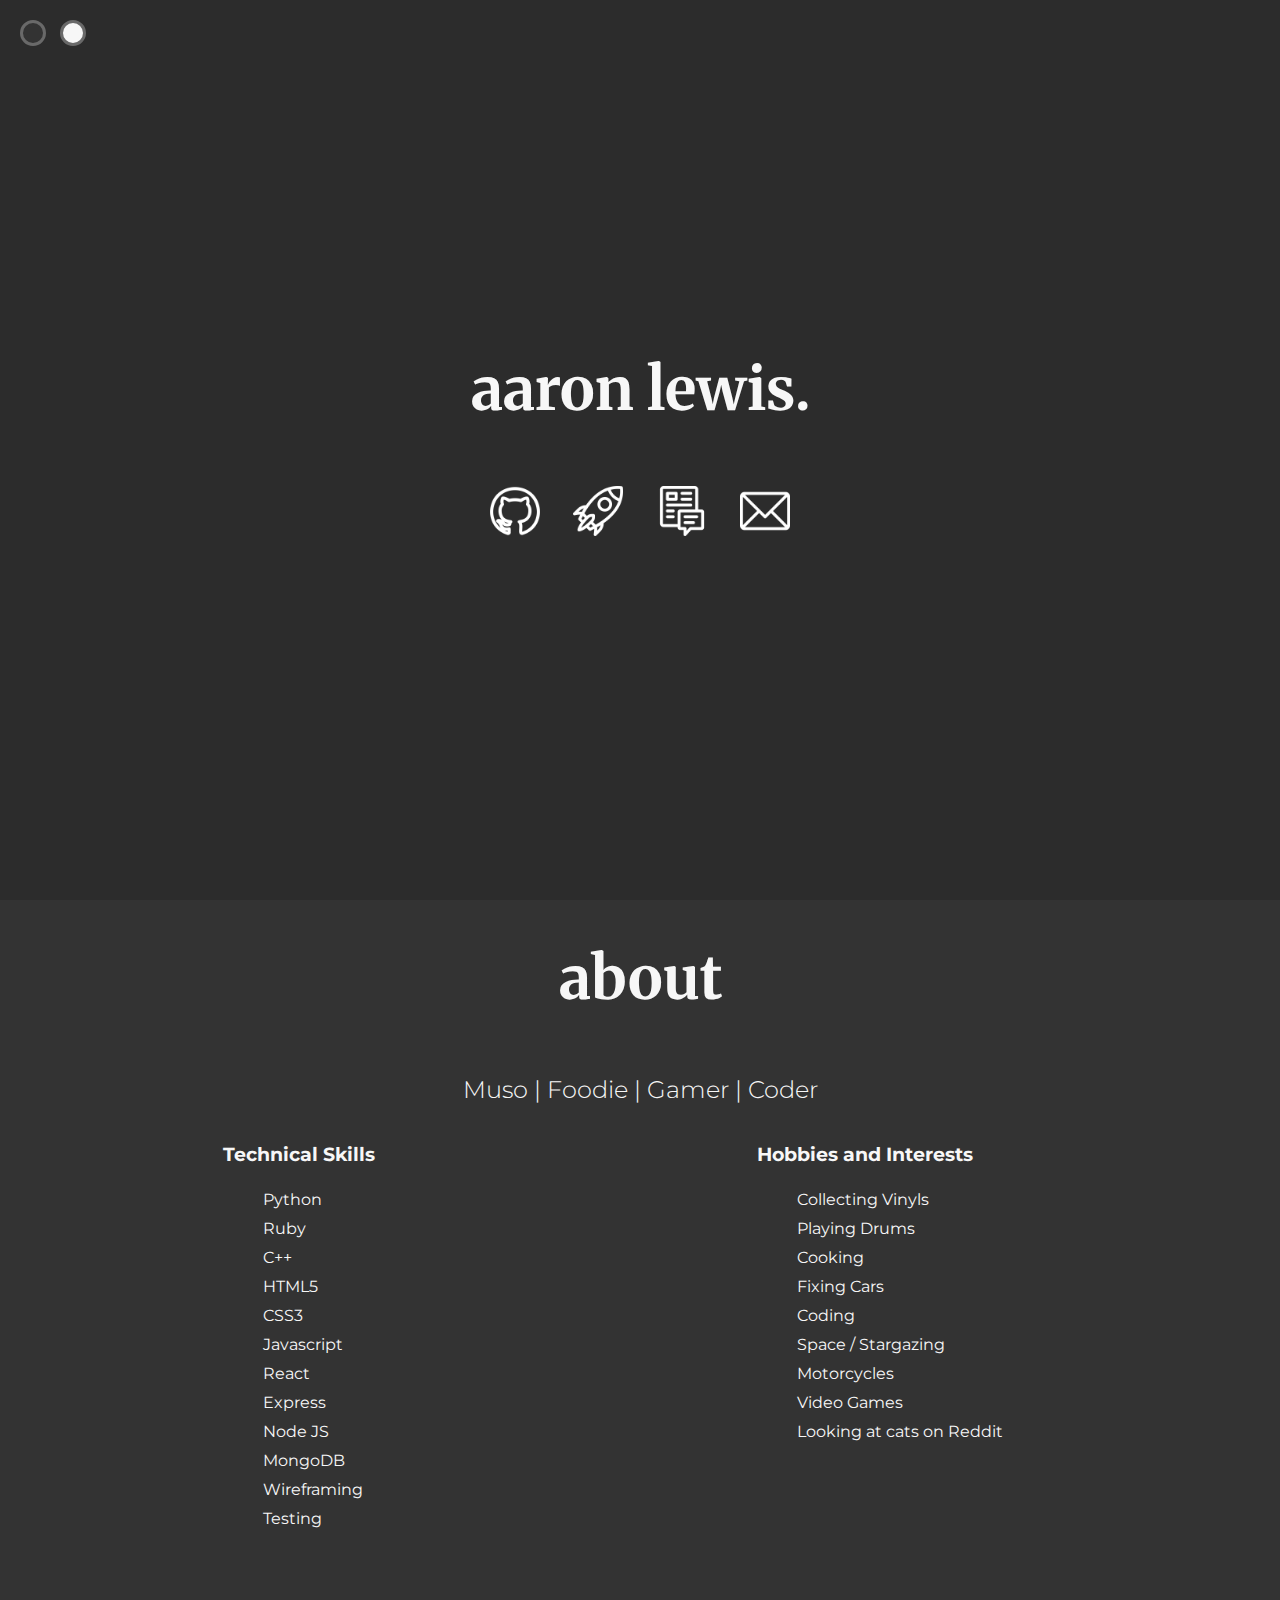
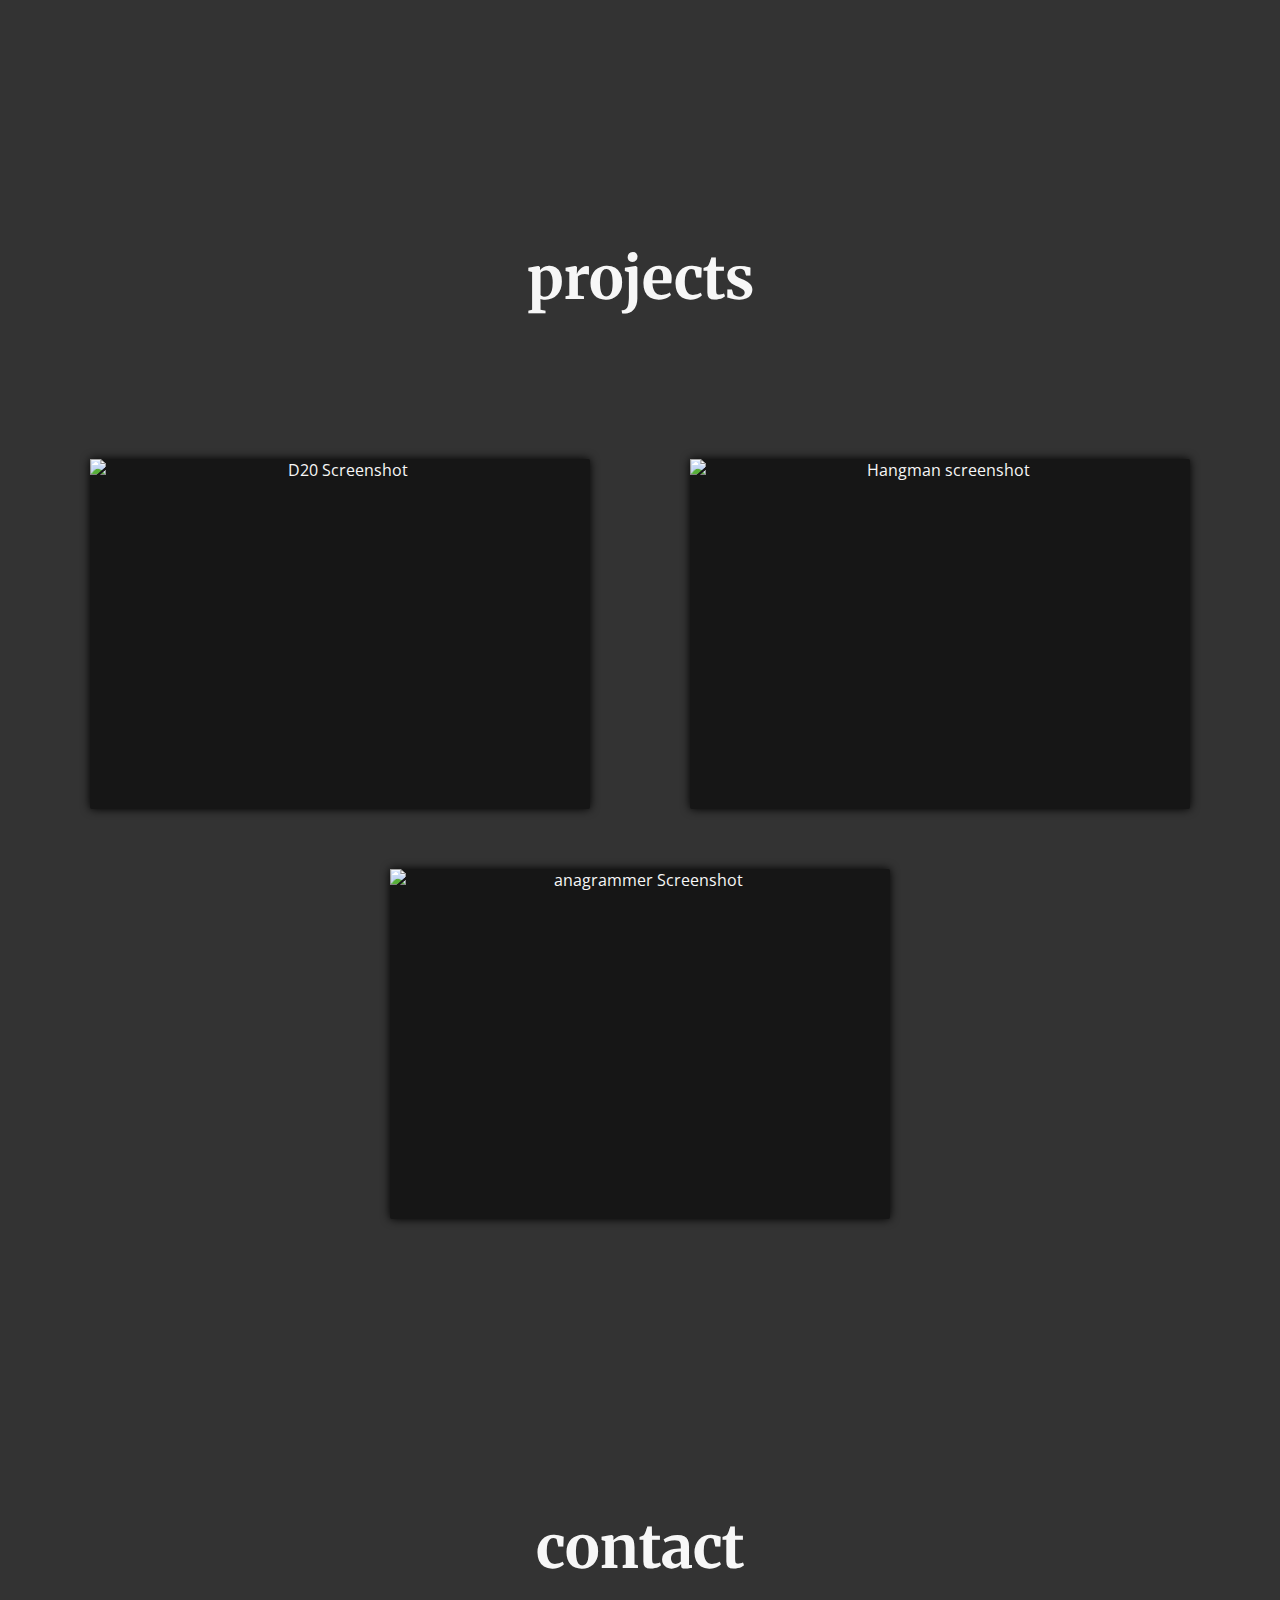
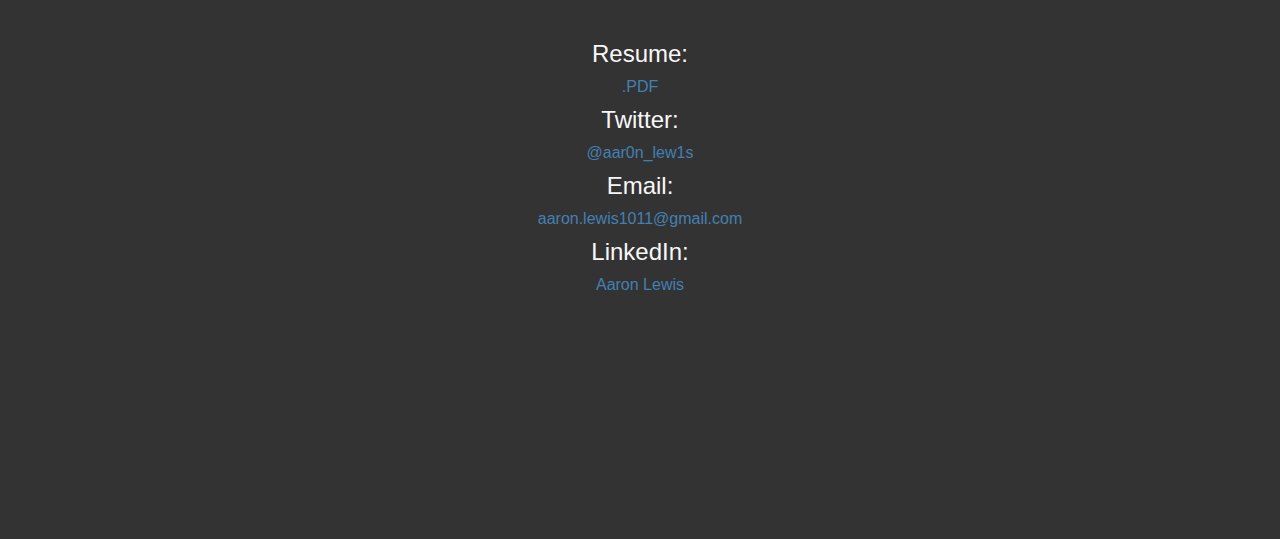
==== index.html @ 4b5d6a3a "added integrity to script.js" ====
<!DOCTYPE html>
<html lang="en">
<head>
    <meta charset="UTF-8">
    <meta name="viewport" content="width=device-width, initial-scale=1.0">
    <link rel="icon" type="image/png" href="img/favicon.png">
    <link rel="stylesheet" type="text/css" href="css/styles.css" integrity="cSDOHWCD20rcALLQgObM7voZDP4GEkhWpvHA/E/wxhVtb82GufdozJcsBaWgO7LI7sNO8evdbjiUejsjsEfKHg==">
    <link rel="stylesheet" href="https://fonts.googleapis.com/css?family=Merriweather:300&display=swap">
    <link rel="stylesheet" href="https://fonts.googleapis.com/css2?family=Montserrat:wght@300;400;500&display=swap">
    <link rel="stylesheet" href="https://fonts.googleapis.com/css?family=Open+Sans&display=swap">
    <script src="https://ajax.googleapis.com/ajax/libs/jquery/1.7.1/jquery.min.js" integrity="sha384-npxfGiG5C/F5X72RqcKFYSfzr1AXsDiu1YC/ydsOrS+jL554Jh4zFAx9GpQi4lXQ" crossorigin="anonymous"></script>
    <script defer src="js/script.js" integrity="sha512-mAyXAQAkNN9dIQiqeuT/vTOp5FG9csFAfUXftTnr0/nICQjg9Zpqbi91ysOeJvZhmQ0PfLYgCKpTRQV8vyhGhg=="></script>
    <title>Aaron Lewis</title>
</head>
<body class="dark">
    <div class="theme-div">
        <a href="#" id="dark"><div id="dark-button"></div></a>
        <a href="#" id="light"><div id="light-button"></div></a>
    </div>
    <div class="sidenav-button" id="top"><a onclick="openNav()"><img src="./img/burger.png" alt="return"></a></div>
    <div id="mySidenav" class="sidenav">
        <div class="sidenav-links">
            <a href="javascript:void(0)" class="closebtn" onclick="closeNav()">&times;</a>
            <a href="#homeDiv" class="scrollTo" onclick="closeNav()"><img class="sidenav-img" src="./img/home.png" alt="return home" draggable="false" /></a>
            <a href="#aboutDiv" class="scrollTo" onclick="closeNav()"><img class="sidenav-img" src="./img/about.png" alt="about section link" draggable="false" /></a>
            <a href="#projectDiv" class="scrollTo" onclick="closeNav()"><img class="sidenav-img" src="./img/projects.png" alt="projects section link" draggable="false" /></a>
            <a href="http://aaronlewis.io/blog" target="_blank" onclick="closeNav()"><img class="sidenav-img" src="./img/blog.png" alt="blog link" draggable="false" /></a>
            <a href="#contactDiv" class="scrollTo" onclick="closeNav()"><img class="sidenav-img" src="./img/contact.png" alt="contact section link" draggable="false" /></a>
        </div>
      </div>
    <header class="home" id="homeDiv">
        <div class="title-div">
            <a href="#aboutDiv" class="scrollTo"><h1 class="title noselect" onclick="aboutMe()">aaron lewis.</h1></a>
        </div>
        <div class = "links">
            <div class="tooltip">
                <a href="https://github.com/aaronl1011" target="_blank"><img class="link-img tooltip" src="./img/github.png" alt="github link" draggable="false" /></a>
                <div class="bottom">
                    <h3>Github</h3>
                    <i></i>
                </div>
            </div>
            
            <div class="tooltip">
                <a href="#projectDiv" class="scrollTo tooltip"><img class="link-img" src="./img/projects.png" alt="projects section link" draggable="false" /></a>
                <div class="bottom">
                    <h3>Projects</h3>
                    <i></i>
                </div>
            </div>
            <div class="tooltip">
                <a href="https://aaronl1011.github.io/blog" target="_blank" class="tooltip"><img class="link-img" src="./img/blog.png" alt="blog link" draggable="false" /></a>
                <div class="bottom">
                    <h3>Blog</h3>
                    <i></i>
                </div>
            </div>
            <div class="tooltip">
                <a href="#contactDiv" class="scrollTo tooltip"><img class="link-img" src="./img/contact.png" alt="contact section link" draggable="false" /></a>
                <div class="bottom">
                    <h3>Contact</h3>
                    <i></i>
                </div>
            </div>
        </div>
    </header>
    <main>
        <section class="about" id="aboutDiv">
            <div>
                <h1 class="title noselect">about</h1>
            </div>
            <div class="about-descriptor">
                <h2>Muso | Foodie | Gamer | Coder</h2>
            </div>
            <div class="about-content">
                <section class="about-section">
                    <h3>Technical Skills</h3>
                    <ul>
                        <li>Python</li>
                        <li>Ruby</li>
                        <li>C++</li>
                        <li>HTML5</li>
                        <li>CSS3</li>
                        <li>Javascript</li>
                        <li>React</li>
                        <li>Express</li>
                        <li>Node JS</li>
                        <li>MongoDB</li>
                        <li>Wireframing</li>
                        <li>Testing</li>
                    </ul>
                </section>
                <section class="about-section">
                    <h3>Hobbies and Interests</h3>
                    <ul>
                        <li>Collecting Vinyls</li>
                        <li>Playing Drums</li>
                        <li>Cooking</li>
                        <li>Fixing Cars</li>
                        <li>Coding</li>
                        <li>Space / Stargazing</li>
                        <li>Motorcycles</li>
                        <li>Video Games</li>
                        <li>Looking at cats on Reddit</li>
                    </ul>
                </section>
            </div>
        </section>
        <section class="projects" id="projectDiv">
            <div>
                <h1 class="title noselect">projects</h1>
            </div>
            <div class="project-content">
                <div class="project-card">
                    <img src="./img/d20screenshot.png" alt="D20 Screenshot" />
                    <h3>Virtual D20</h3>
                    <p>A Python3 terminal based dice roll application made for the popular tabletop game, Dungeons and Dragons!</p>
                    <h4><a href="https://github.com/AaronL1011/TheVirtualD20" target="_blank">Source Code</a></h4>
                </div>
                <div class="project-card">
                    <img src="./img/hangmanscreenshot.png" alt="Hangman screenshot" />
                    <h3>Hangman</h3>
                    <p>A pure Ruby terminal based version of Hangman. Created over the course of 3 days for a project at Coder Academy. Fun for all ages!</p>
                    <h4><a href="https://github.com/AaronL1011/HangmanRUBYPORT" target="_blank">Source Code</a></h4>
                </div>
                <div class="project-card">
                    <img src="./img/anagrammrScreenshot.png" alt="anagrammer Screenshot" />
                    <h3>Anagrammr</h3>
                    <p>A Python3 terminal application created to reference the english dictionary and find all possibile anagrams of a specified word.</p>
                    <h4><a href="https://github.com/AaronL1011/Anagrammr" target="_blank">Source Code</a></h4>
                </div>
            </div>
        </section>
        <section class="contact" id="contactDiv">
            <div class="contact-title-div">
                <h1 class="title noselect">contact</h1>
            </div>
            <div class="contact-details">
                <ul>
                    <li class="contact-heading">Resume:</li>
                    <li><a href="docs/Aaron-lewis-web-resume.pdf" target="_blank">.PDF</a></li>
                    <li class="contact-heading">Twitter:</li>
                    <li><a href="https://twitter.com/aar0n_lew1s" target="_blank">@aar0n_lew1s</a></li>
                    <li class="contact-heading">Email:</li>
                    <li><a href="mailto:aaron.lewis1011@gmail.com">aaron.lewis1011@gmail.com</a></li>
                    <li class="contact-heading">LinkedIn:</li>
                    <li><a href="https://www.linkedin.com/in/aaron-lewis-27a19b160" target="_blank">Aaron Lewis</a></li>
                </ul>
            </div>
        </section>
    </main>
</body>
<!-- <footer class="footer">&copy; Aaron Lewis 2020</footer> -->
</html>
---- css/styles.css ----
html {
    -webkit-tap-highlight-color: rgba(0,0,0,0);
}

html, body {
    max-width: 100%;
    overflow-x: hidden;
}

::-webkit-scrollbar {
    display: none;
  }

.noselect {
-webkit-touch-callout: none; /* iOS Safari */
    -webkit-user-select: none; /* Safari */
    -khtml-user-select: none; /* Konqueror HTML */
        -moz-user-select: none; /* Firefox */
        -ms-user-select: none; /* Internet Explorer/Edge */
            user-select: none; /* Non-prefixed version, currently
                                supported by Chrome and Opera */
}

body {
    /* background: rgb(247, 247, 247); */
    background: var(--bg);
    font-family: sans-serif;
    margin: 0px;
    color: var(--text);
    transition: background 0.5s, color 1s ease-in-out, filter 1s ease-in-out;
}


.home {
    background-repeat: no-repeat;
    background: url(../img/background2.jpg);
    background-size: cover;
    background-position: center;
    box-shadow: inset 0 0 0 2000px var(--home-shadow);
    width: 100%;
    min-height: 100vh;
    display: flex;
    align-items: center;
    justify-content: center;
    flex-direction: column;
    transition: box-shadow 1s ease;
}

.title-div {
    margin-bottom: 10px;
    transform: translateY(-30px);
}

.title-div a {
    text-decoration: none;
    color: var(--text);
    transition: color 1s ease-in-out;

}
.pointer {
    cursor: pointer;
}

.title {
    font-family: 'Merriweather', serif;
    font-size: 60px;
    transition: transform 0.5s, text-shadow 0.5s;
}
.title:hover {
    transform: translateY(-5px) scaleX(1.05) scaleY(1.05);
    text-shadow: 0 5px 10px var(--title-shadow);
    transition: transform 0.5s, text-shadow 0.5s;
}

.links {
    transform: translateY(-20px);
    display: flex;
    flex-direction: row;
    justify-content: space-between;
    width: 300px;
    transition: 0.4s ease;
}

.links:hover .link-img:not(:hover){
    opacity: 0.4;
    transition: 0.4s ease;
}

.link-img {
    height: 50px;
    transition: 0.4s;
}

.link-img:hover {
    transition: 0.4s;
    transform: translateY(10px);
}

.about { 
    width: 100%;
    min-height: 100vh;
    display: flex;
    align-items: center;
    justify-content: flex-start;
    flex-direction: column;
}

.about-descriptor {
    display: flex;
    justify-content: center;
}

.about-descriptor h2 {
    font-family: 'Montserrat', sans-serif;
    font-weight: 300;
}

.about-content {
    font-family: 'Montserrat', sans-serif;
    font-weight: 400;
    width: 100%;
    display: flex;
    flex-wrap: wrap;
    justify-content: space-evenly;

}

.about-content ul {
    list-style: none;
}
.about-content ul li {
    padding: 5px 0 5px 0;
}

.about-section {
    padding: 0 10px 0 10px;
    width: 300px
}

.projects {
    width: 100%;
    min-height: 100vh;
    display: flex;
    align-items: center;
    justify-content: flex-start;
    flex-direction: column;
    flex-wrap: wrap;
}

.project-content {
    width: 100%;
    height:80%;
    display: flex;
    justify-content: space-evenly;
    flex-wrap: wrap;
    padding-top: 5%;
}

.project-card {
    background: rgb(22, 22, 22);
    border-radius: 2px;
    box-shadow: 0 0 10px black;
    box-sizing: border-box;
    width: 500px;
    height: 350px;
    transition: 0.5s ease;
    display: flex;
    flex-wrap: wrap;
    justify-content: center;
    text-align: center;
    margin: 40px 10px 20px 10px;
    color: var(--gray1);
    font-family: 'Open Sans', sans-serif;
}

.lower {
    transform: translateY(100px);
}

.project-card:hover {
    transform: translateY(-5px);
}

.project-card:hover img {
    -webkit-filter: blur(5px); /* Safari 6.0 - 9.0 */
    filter: blur(5px);
    transition: 0.2s ease;
}

.project-card:hover p {
    opacity: 1;
    transition: 0.2s ease;
}

.project-card:hover h3 {
    opacity: 1;
    transition: 0.2s ease;
}

.project-card:hover h4 {
    opacity: 1;
    transition: 0.2s ease;
}

.project-card img {
    width: 100%;
    height: 100%;
    transition: 0.5s ease;
    position: relative;
}

.project-card p {
    opacity: 0;
    position: absolute;
    transition: 0.3s ease;
    width: 90%;
    transform: translateY(70px);
}

.project-card h3 {
    opacity: 0;
    position: absolute;
    transition: 0.3s ease;

    margin-top: 20px;
    font-size: 30px;
}

.project-card h4 {
    opacity: 0;
    position: absolute;
    transition: 0.3s ease;
    transform: translateY(200px);
}

.project-card a {
    text-decoration: none;
    color: rgb(67, 128, 178);
}

.contact {
    width: 100%;
    min-height: 100vh;
    display: flex;
    align-items: center;
    justify-content: center;
    flex-direction: column;
}

.contact ul {
    list-style: none;
}

.contact li {
    margin-top: 10px;
}

.contact-details a{
    text-decoration: none;
    color: rgb(67, 128, 178);
}

.contact-details {
    margin-left: -40px;
    text-align: center;
}

.contact-heading {
    font-size: 24px;
    margin-bottom: 10px;
}

.footer {
    position: absolute;
    width: 150px;
    box-sizing: border-box;
    bottom: 10px;
    left: 50%;
    margin-left: -75px;
    font-size: 12px;
    color: rgb(209, 209, 209);
}

.tooltip {
    display:inline-block;
    position:relative;
    text-align:left;
}

.tooltip .bottom {
    min-width:100px;
    max-height: 50px;
    top:50px;
    left:50%;
    transform:translate(-50%, 40%);
    padding: 0 20px;
    color:#EEEEEE;
    background-color:#444444;
    font-weight:normal;
    font-size:13px;
    border-radius:8px;
    position:absolute;
    z-index:99999999;
    box-sizing:border-box;
    box-shadow:0 1px 8px rgba(0,0,0,0.5);
    visibility:hidden; opacity:0; transition:opacity 0.3s;
    text-align: center;
}

.tooltip:hover .bottom {
    visibility:visible; opacity:1;
}

.tooltip .bottom i {
    position:absolute;
    bottom:100%;
    left:50%;
    margin-left:-12px;
    width:24px;
    height:12px;
    overflow:hidden;
}

.tooltip .bottom i::after {
    content:'';
    position:absolute;
    width:12px;
    height:12px;
    left:50%;
    transform:translate(-50%,50%) rotate(45deg);
    background-color:#444444;
    box-shadow:0 1px 8px rgba(0,0,0,0.5);
}

.theme-div {
    position: fixed;
    top: 15px;
    left: 15px;
    width: 10%;
    z-index: 1;
}

.theme-div div {
    display: inline-block;
    height: 20px;
    width: 20px;
    border: 3px solid dimgray;
    border-radius: 100px;
    margin: 5px;
}

.theme-div #light-button {
    background: rgb(247, 247, 247);
}

.theme-div #dark-button {
    background: rgb(51, 51, 51);
}

:root {
    --gray1: rgb(247, 247, 247);
    --gray2: black;
    --gray3: #444444;
    --gray4: rgb(51, 51, 51);
    --gray5: rgb(221, 221, 221);
    --gray6: rgb(66, 66, 66);
    --gray7: rgb(47, 47, 47);
    --shadow1: rgba(223, 223, 223, 0.5);
    --shadow2: rgba(37, 37, 37, 0.5);
}

.light {
    --bg: var(--gray1);
    --text: var(--gray2);
    --invert: invert(0);
    --title-shadow: var(--gray7);
    --home-shadow: var(--shadow1);
    --sidenav: var(--gray5);
}

.dark {
    --bg: var(--gray4);
    --text: var(--gray1);
    --invert: invert(1);
    --title-shadow: var(--gray2);
    --home-shadow: var(--shadow2);
    --sidenav: var(--gray7);
}

.links, .menu-image, .sidenav-img, .sidenav-button {
    -webkit-filter: var(--invert);
    filter: var(--invert);
}


/* The side navigation menu */
.sidenav {
    height: 100%; /* 100% Full-height */
    width: 0; /* 0 width - change this with JavaScript */
    position: fixed; /* Stay in place */
    z-index: 2; /* Stay on top */
    top: 0; /* Stay at the top */
    right: 0;
    background-color: var(--sidenav);
    overflow-x: hidden; /* Disable horizontal scroll */
    transition: 0.5s; /* 0.5 second transition effect to slide in the sidenav */
    box-shadow: 0 0 20px black;
}

.sidenav-button {
    position: fixed;
    right: 15px;
    top: 15px;
    display: none;
    z-index: 1;
    transition: 0.4s ease;
}

.sidenav-button:hover {
    opacity: 0.5;
    transition: 0.4s ease;
}

.sidenav-button img {
    height: 50px;
}

.sidenav-links {
    width: 100%;
    height: 100%;
    display: flex;
    justify-content: space-evenly;
    align-items: center;
    flex-direction: column;
}

/* The navigation menu links */
.sidenav a {
    text-decoration: none;
    font-size: 25px;
    color: #818181;
    display: block;
    transition: 0.3s;
}

.sidenav-img {
    height: 50px;
    transition: 0.4s;
}

.sidenav-img:hover {
    transition: 0.4s;
    transform: translateY(-5px);
}
  /* When you mouse over the navigation links, change their color */
.sidenav a:hover {
    color: #f1f1f1;
}

/* Position and style the close button (top right corner) */
.sidenav .closebtn {
    position: absolute;
    top: 10px;
    font-size: 36px;
}

/* On smaller screens, where height is less than 450px, change the style of the sidenav (less padding and a smaller font size) */
@media screen and (max-height: 600px) {
.sidenav {padding-top: 30px;}
.sidenav a {font-size: 18px;}
.sidenav-img {height: 25px;}
}
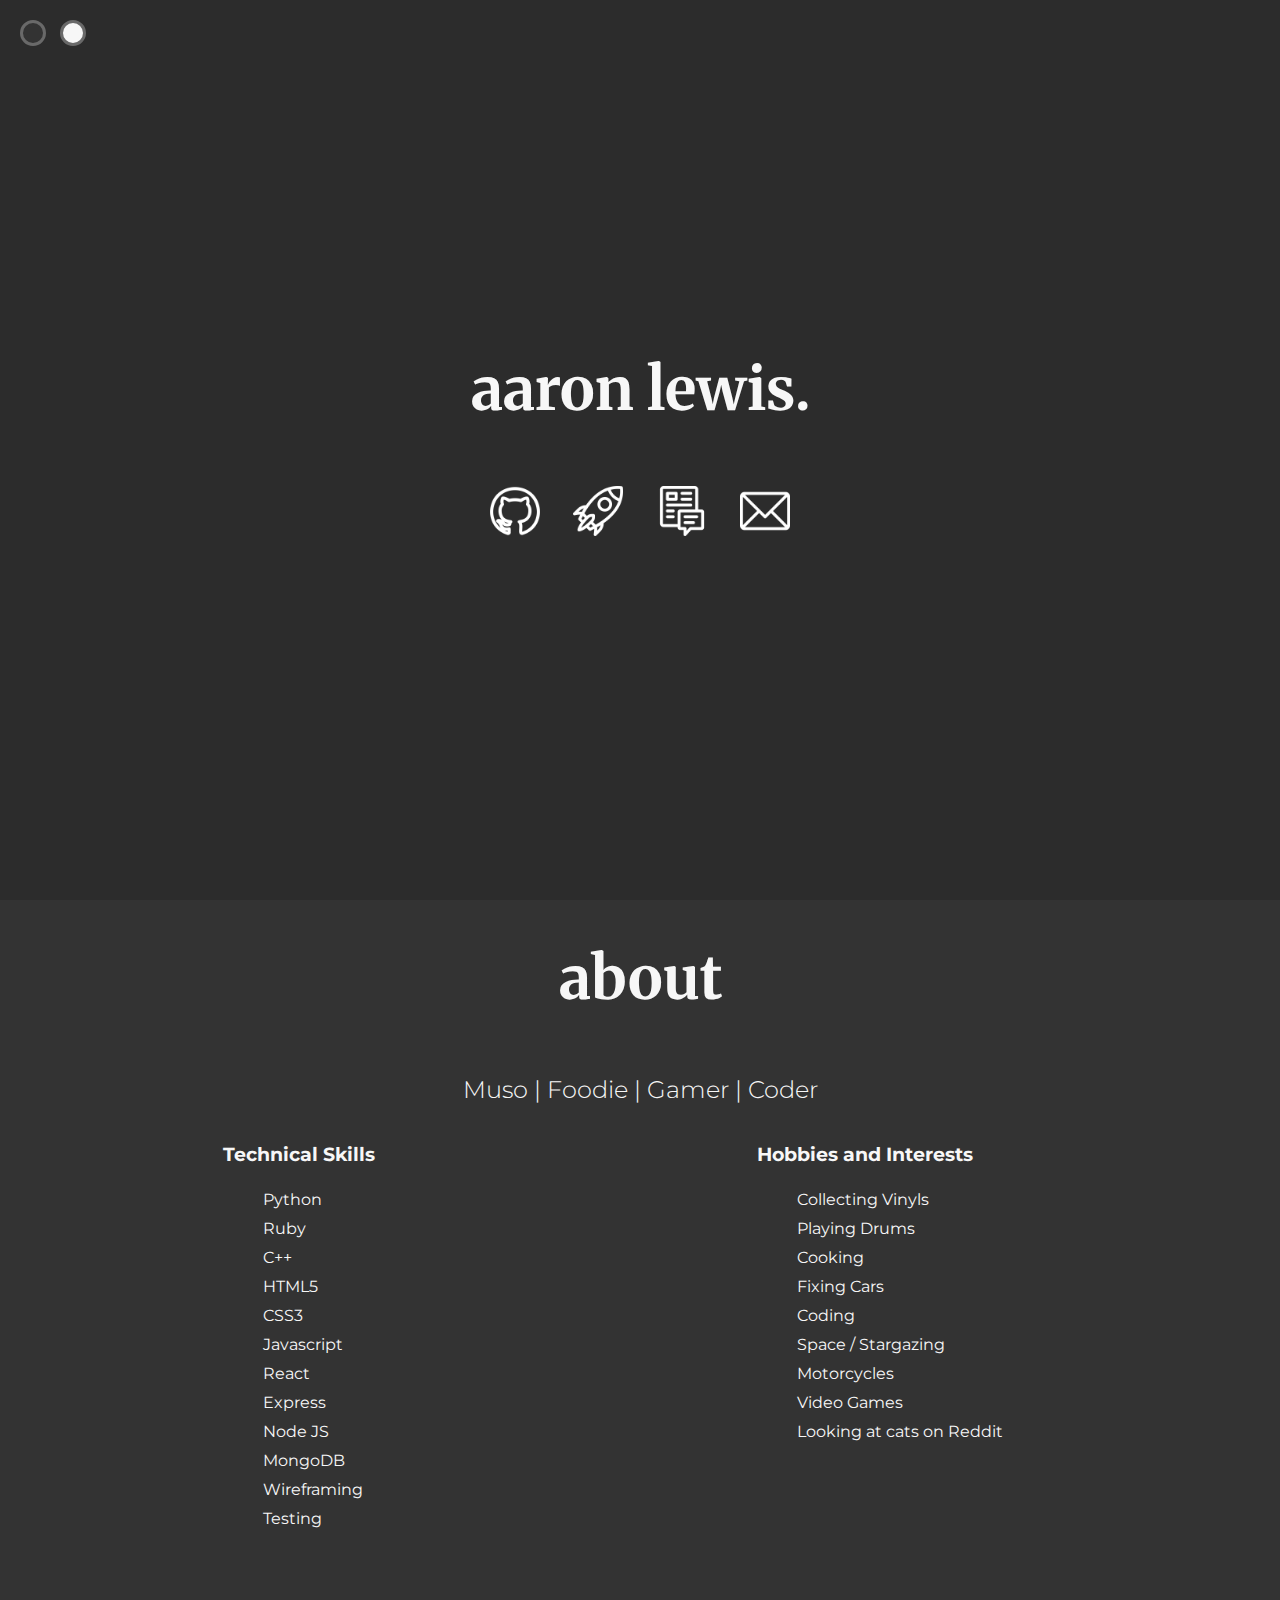
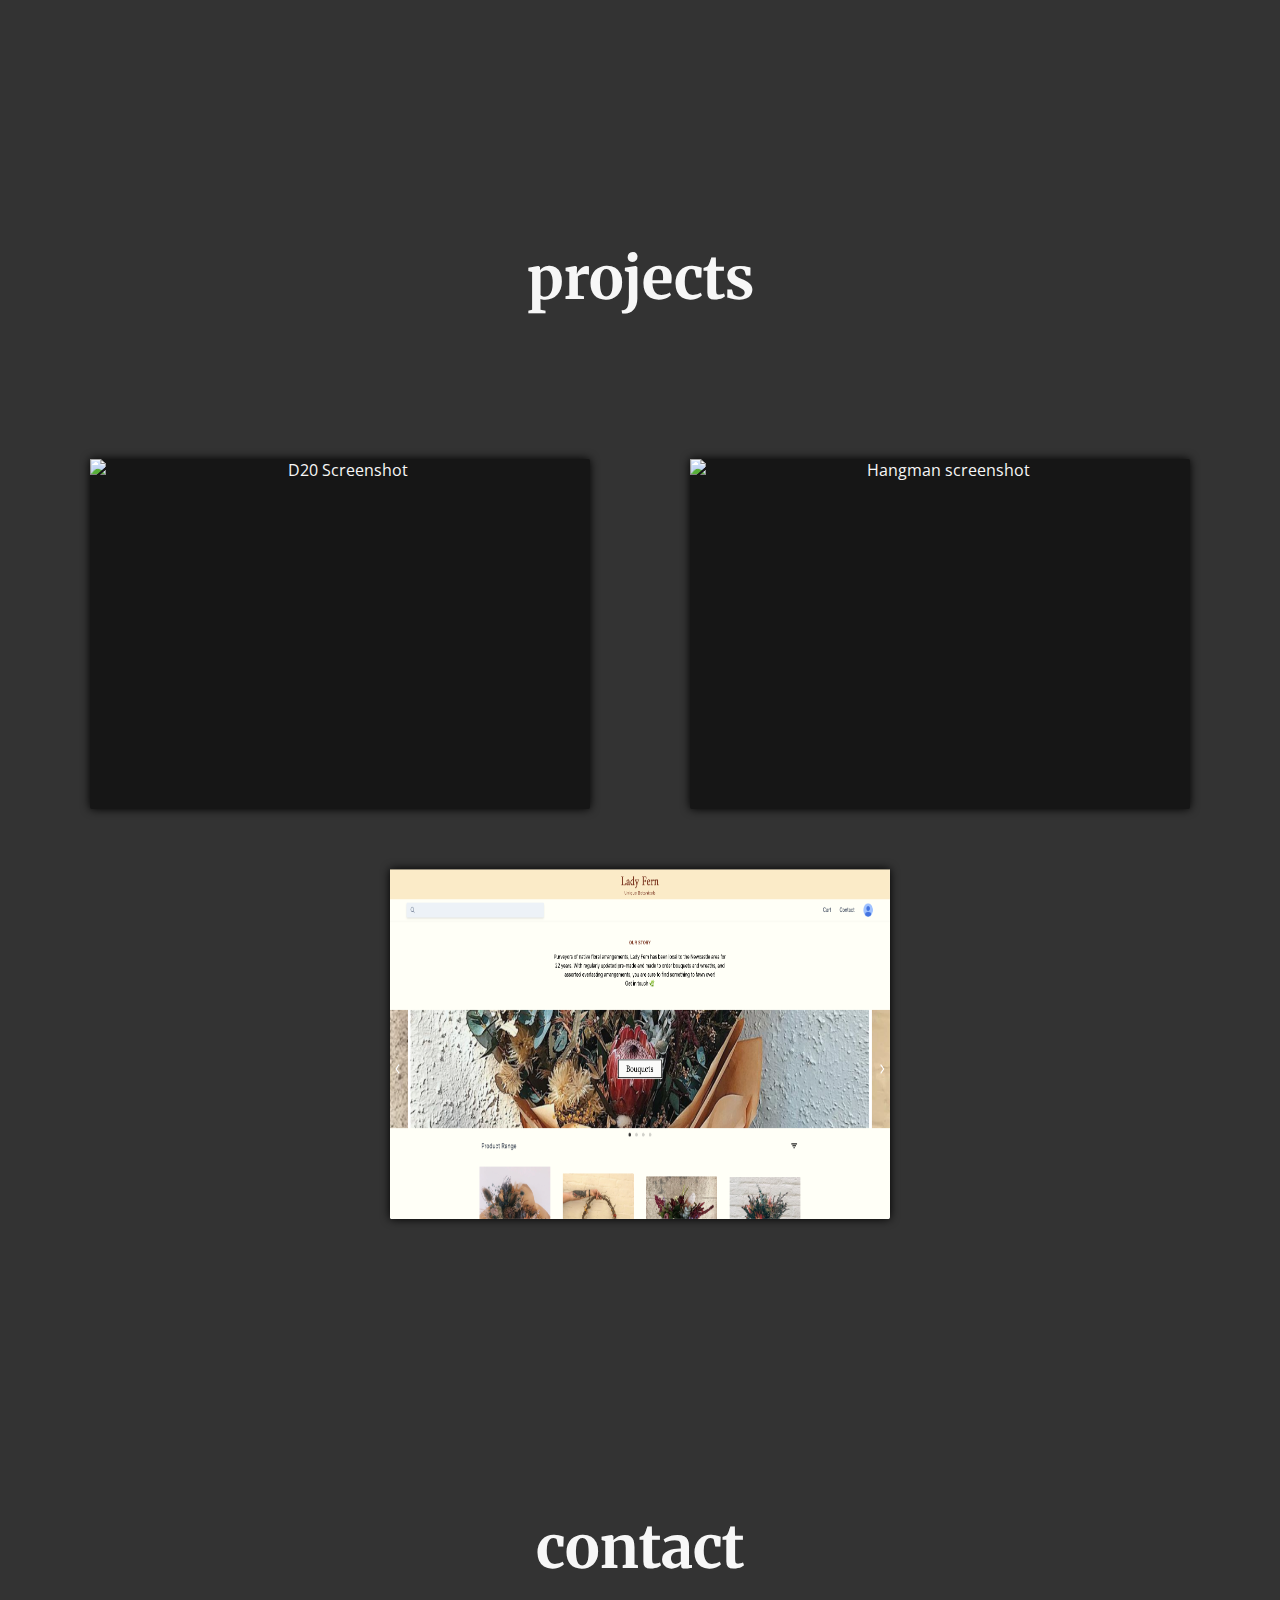
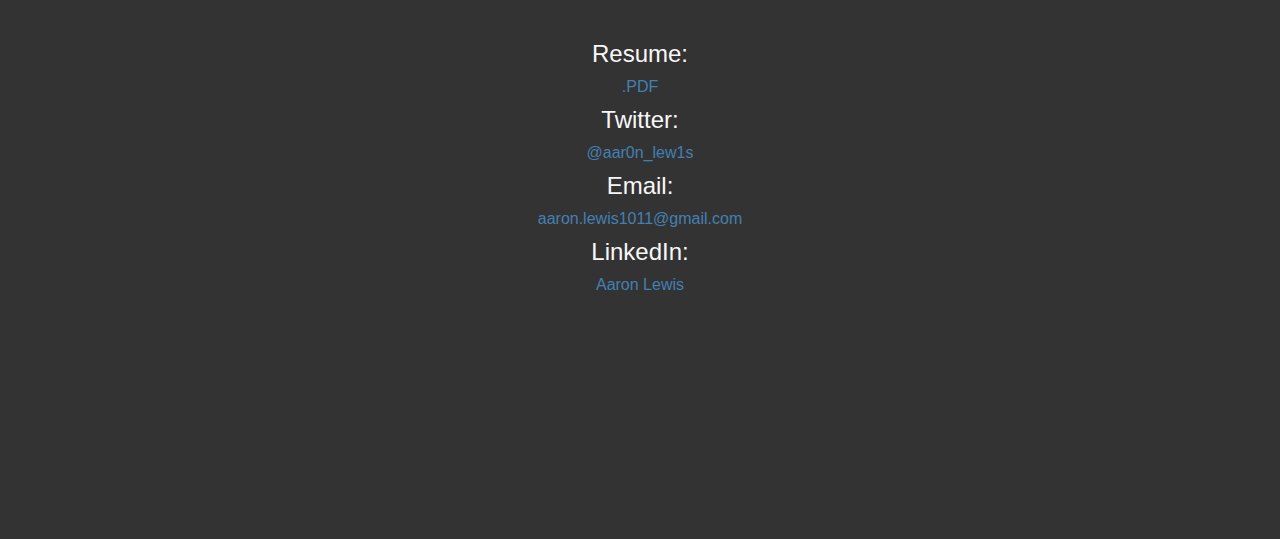
==== commit 2084fa7c: "updated project with rails app" ====
--- a/index.html
+++ b/index.html
@@ -1,154 +1,285 @@
 <!DOCTYPE html>
 <html lang="en">
-<head>
-    <meta charset="UTF-8">
-    <meta name="viewport" content="width=device-width, initial-scale=1.0">
-    <link rel="icon" type="image/png" href="img/favicon.png">
-    <link rel="stylesheet" type="text/css" href="css/styles.css" integrity="cSDOHWCD20rcALLQgObM7voZDP4GEkhWpvHA/E/wxhVtb82GufdozJcsBaWgO7LI7sNO8evdbjiUejsjsEfKHg==">
-    <link rel="stylesheet" href="https://fonts.googleapis.com/css?family=Merriweather:300&display=swap">
-    <link rel="stylesheet" href="https://fonts.googleapis.com/css2?family=Montserrat:wght@300;400;500&display=swap">
-    <link rel="stylesheet" href="https://fonts.googleapis.com/css?family=Open+Sans&display=swap">
-    <script src="https://ajax.googleapis.com/ajax/libs/jquery/1.7.1/jquery.min.js" integrity="sha384-npxfGiG5C/F5X72RqcKFYSfzr1AXsDiu1YC/ydsOrS+jL554Jh4zFAx9GpQi4lXQ" crossorigin="anonymous"></script>
-    <script defer src="js/script.js" integrity="sha512-mAyXAQAkNN9dIQiqeuT/vTOp5FG9csFAfUXftTnr0/nICQjg9Zpqbi91ysOeJvZhmQ0PfLYgCKpTRQV8vyhGhg=="></script>
+  <head>
+    <meta charset="UTF-8" />
+    <meta name="viewport" content="width=device-width, initial-scale=1.0" />
+    <link rel="icon" type="image/png" href="img/favicon.png" />
+    <link
+      rel="stylesheet"
+      type="text/css"
+      href="css/styles.css"
+      integrity="cSDOHWCD20rcALLQgObM7voZDP4GEkhWpvHA/E/wxhVtb82GufdozJcsBaWgO7LI7sNO8evdbjiUejsjsEfKHg=="
+    />
+    <link
+      rel="stylesheet"
+      href="https://fonts.googleapis.com/css?family=Merriweather:300&display=swap"
+    />
+    <link
+      rel="stylesheet"
+      href="https://fonts.googleapis.com/css2?family=Montserrat:wght@300;400;500&display=swap"
+    />
+    <link
+      rel="stylesheet"
+      href="https://fonts.googleapis.com/css?family=Open+Sans&display=swap"
+    />
+    <script
+      src="https://ajax.googleapis.com/ajax/libs/jquery/1.7.1/jquery.min.js"
+      integrity="sha384-npxfGiG5C/F5X72RqcKFYSfzr1AXsDiu1YC/ydsOrS+jL554Jh4zFAx9GpQi4lXQ"
+      crossorigin="anonymous"
+    ></script>
+    <script
+      defer
+      src="js/script.js"
+      integrity="sha512-mAyXAQAkNN9dIQiqeuT/vTOp5FG9csFAfUXftTnr0/nICQjg9Zpqbi91ysOeJvZhmQ0PfLYgCKpTRQV8vyhGhg=="
+    ></script>
     <title>Aaron Lewis</title>
-</head>
-<body class="dark">
+  </head>
+  <body class="dark">
     <div class="theme-div">
-        <a href="#" id="dark"><div id="dark-button"></div></a>
-        <a href="#" id="light"><div id="light-button"></div></a>
+      <a href="#" id="dark"><div id="dark-button"></div></a>
+      <a href="#" id="light"><div id="light-button"></div></a>
     </div>
-    <div class="sidenav-button" id="top"><a onclick="openNav()"><img src="./img/burger.png" alt="return"></a></div>
+    <div class="sidenav-button" id="top">
+      <a onclick="openNav()"><img src="./img/burger.png" alt="return" /></a>
+    </div>
     <div id="mySidenav" class="sidenav">
-        <div class="sidenav-links">
-            <a href="javascript:void(0)" class="closebtn" onclick="closeNav()">&times;</a>
-            <a href="#homeDiv" class="scrollTo" onclick="closeNav()"><img class="sidenav-img" src="./img/home.png" alt="return home" draggable="false" /></a>
-            <a href="#aboutDiv" class="scrollTo" onclick="closeNav()"><img class="sidenav-img" src="./img/about.png" alt="about section link" draggable="false" /></a>
-            <a href="#projectDiv" class="scrollTo" onclick="closeNav()"><img class="sidenav-img" src="./img/projects.png" alt="projects section link" draggable="false" /></a>
-            <a href="http://aaronlewis.io/blog" target="_blank" onclick="closeNav()"><img class="sidenav-img" src="./img/blog.png" alt="blog link" draggable="false" /></a>
-            <a href="#contactDiv" class="scrollTo" onclick="closeNav()"><img class="sidenav-img" src="./img/contact.png" alt="contact section link" draggable="false" /></a>
-        </div>
+      <div class="sidenav-links">
+        <a href="javascript:void(0)" class="closebtn" onclick="closeNav()"
+          >&times;</a
+        >
+        <a href="#homeDiv" class="scrollTo" onclick="closeNav()"
+          ><img
+            class="sidenav-img"
+            src="./img/home.png"
+            alt="return home"
+            draggable="false"
+        /></a>
+        <a href="#aboutDiv" class="scrollTo" onclick="closeNav()"
+          ><img
+            class="sidenav-img"
+            src="./img/about.png"
+            alt="about section link"
+            draggable="false"
+        /></a>
+        <a href="#projectDiv" class="scrollTo" onclick="closeNav()"
+          ><img
+            class="sidenav-img"
+            src="./img/projects.png"
+            alt="projects section link"
+            draggable="false"
+        /></a>
+        <a href="http://aaronlewis.io/blog" target="_blank" onclick="closeNav()"
+          ><img
+            class="sidenav-img"
+            src="./img/blog.png"
+            alt="blog link"
+            draggable="false"
+        /></a>
+        <a href="#contactDiv" class="scrollTo" onclick="closeNav()"
+          ><img
+            class="sidenav-img"
+            src="./img/contact.png"
+            alt="contact section link"
+            draggable="false"
+        /></a>
       </div>
+    </div>
     <header class="home" id="homeDiv">
-        <div class="title-div">
-            <a href="#aboutDiv" class="scrollTo"><h1 class="title noselect" onclick="aboutMe()">aaron lewis.</h1></a>
-        </div>
-        <div class = "links">
-            <div class="tooltip">
-                <a href="https://github.com/aaronl1011" target="_blank"><img class="link-img tooltip" src="./img/github.png" alt="github link" draggable="false" /></a>
-                <div class="bottom">
-                    <h3>Github</h3>
-                    <i></i>
-                </div>
-            </div>
-            
-            <div class="tooltip">
-                <a href="#projectDiv" class="scrollTo tooltip"><img class="link-img" src="./img/projects.png" alt="projects section link" draggable="false" /></a>
-                <div class="bottom">
-                    <h3>Projects</h3>
-                    <i></i>
-                </div>
-            </div>
-            <div class="tooltip">
-                <a href="https://aaronl1011.github.io/blog" target="_blank" class="tooltip"><img class="link-img" src="./img/blog.png" alt="blog link" draggable="false" /></a>
-                <div class="bottom">
-                    <h3>Blog</h3>
-                    <i></i>
-                </div>
-            </div>
-            <div class="tooltip">
-                <a href="#contactDiv" class="scrollTo tooltip"><img class="link-img" src="./img/contact.png" alt="contact section link" draggable="false" /></a>
-                <div class="bottom">
-                    <h3>Contact</h3>
-                    <i></i>
-                </div>
-            </div>
-        </div>
+      <div class="title-div">
+        <a href="#aboutDiv" class="scrollTo"
+          ><h1 class="title noselect" onclick="aboutMe()">aaron lewis.</h1></a
+        >
+      </div>
+      <div class="links">
+        <div class="tooltip">
+          <a href="https://github.com/aaronl1011" target="_blank"
+            ><img
+              class="link-img tooltip"
+              src="./img/github.png"
+              alt="github link"
+              draggable="false"
+          /></a>
+          <div class="bottom">
+            <h3>Github</h3>
+            <i></i>
+          </div>
+        </div>
+
+        <div class="tooltip">
+          <a href="#projectDiv" class="scrollTo tooltip"
+            ><img
+              class="link-img"
+              src="./img/projects.png"
+              alt="projects section link"
+              draggable="false"
+          /></a>
+          <div class="bottom">
+            <h3>Projects</h3>
+            <i></i>
+          </div>
+        </div>
+        <div class="tooltip">
+          <a
+            href="https://aaronl1011.github.io/blog"
+            target="_blank"
+            class="tooltip"
+            ><img
+              class="link-img"
+              src="./img/blog.png"
+              alt="blog link"
+              draggable="false"
+          /></a>
+          <div class="bottom">
+            <h3>Blog</h3>
+            <i></i>
+          </div>
+        </div>
+        <div class="tooltip">
+          <a href="#contactDiv" class="scrollTo tooltip"
+            ><img
+              class="link-img"
+              src="./img/contact.png"
+              alt="contact section link"
+              draggable="false"
+          /></a>
+          <div class="bottom">
+            <h3>Contact</h3>
+            <i></i>
+          </div>
+        </div>
+      </div>
     </header>
     <main>
-        <section class="about" id="aboutDiv">
-            <div>
-                <h1 class="title noselect">about</h1>
-            </div>
-            <div class="about-descriptor">
-                <h2>Muso | Foodie | Gamer | Coder</h2>
-            </div>
-            <div class="about-content">
-                <section class="about-section">
-                    <h3>Technical Skills</h3>
-                    <ul>
-                        <li>Python</li>
-                        <li>Ruby</li>
-                        <li>C++</li>
-                        <li>HTML5</li>
-                        <li>CSS3</li>
-                        <li>Javascript</li>
-                        <li>React</li>
-                        <li>Express</li>
-                        <li>Node JS</li>
-                        <li>MongoDB</li>
-                        <li>Wireframing</li>
-                        <li>Testing</li>
-                    </ul>
-                </section>
-                <section class="about-section">
-                    <h3>Hobbies and Interests</h3>
-                    <ul>
-                        <li>Collecting Vinyls</li>
-                        <li>Playing Drums</li>
-                        <li>Cooking</li>
-                        <li>Fixing Cars</li>
-                        <li>Coding</li>
-                        <li>Space / Stargazing</li>
-                        <li>Motorcycles</li>
-                        <li>Video Games</li>
-                        <li>Looking at cats on Reddit</li>
-                    </ul>
-                </section>
-            </div>
-        </section>
-        <section class="projects" id="projectDiv">
-            <div>
-                <h1 class="title noselect">projects</h1>
-            </div>
-            <div class="project-content">
-                <div class="project-card">
-                    <img src="./img/d20screenshot.png" alt="D20 Screenshot" />
-                    <h3>Virtual D20</h3>
-                    <p>A Python3 terminal based dice roll application made for the popular tabletop game, Dungeons and Dragons!</p>
-                    <h4><a href="https://github.com/AaronL1011/TheVirtualD20" target="_blank">Source Code</a></h4>
-                </div>
-                <div class="project-card">
-                    <img src="./img/hangmanscreenshot.png" alt="Hangman screenshot" />
-                    <h3>Hangman</h3>
-                    <p>A pure Ruby terminal based version of Hangman. Created over the course of 3 days for a project at Coder Academy. Fun for all ages!</p>
-                    <h4><a href="https://github.com/AaronL1011/HangmanRUBYPORT" target="_blank">Source Code</a></h4>
-                </div>
-                <div class="project-card">
-                    <img src="./img/anagrammrScreenshot.png" alt="anagrammer Screenshot" />
-                    <h3>Anagrammr</h3>
-                    <p>A Python3 terminal application created to reference the english dictionary and find all possibile anagrams of a specified word.</p>
-                    <h4><a href="https://github.com/AaronL1011/Anagrammr" target="_blank">Source Code</a></h4>
-                </div>
-            </div>
-        </section>
-        <section class="contact" id="contactDiv">
-            <div class="contact-title-div">
-                <h1 class="title noselect">contact</h1>
-            </div>
-            <div class="contact-details">
-                <ul>
-                    <li class="contact-heading">Resume:</li>
-                    <li><a href="docs/Aaron-lewis-web-resume.pdf" target="_blank">.PDF</a></li>
-                    <li class="contact-heading">Twitter:</li>
-                    <li><a href="https://twitter.com/aar0n_lew1s" target="_blank">@aar0n_lew1s</a></li>
-                    <li class="contact-heading">Email:</li>
-                    <li><a href="mailto:aaron.lewis1011@gmail.com">aaron.lewis1011@gmail.com</a></li>
-                    <li class="contact-heading">LinkedIn:</li>
-                    <li><a href="https://www.linkedin.com/in/aaron-lewis-27a19b160" target="_blank">Aaron Lewis</a></li>
-                </ul>
-            </div>
-        </section>
+      <section class="about" id="aboutDiv">
+        <div>
+          <h1 class="title noselect">about</h1>
+        </div>
+        <div class="about-descriptor">
+          <h2>Muso | Foodie | Gamer | Coder</h2>
+        </div>
+        <div class="about-content">
+          <section class="about-section">
+            <h3>Technical Skills</h3>
+            <ul>
+              <li>Python</li>
+              <li>Ruby</li>
+              <li>C++</li>
+              <li>HTML5</li>
+              <li>CSS3</li>
+              <li>Javascript</li>
+              <li>React</li>
+              <li>Express</li>
+              <li>Node JS</li>
+              <li>MongoDB</li>
+              <li>Wireframing</li>
+              <li>Testing</li>
+            </ul>
+          </section>
+          <section class="about-section">
+            <h3>Hobbies and Interests</h3>
+            <ul>
+              <li>Collecting Vinyls</li>
+              <li>Playing Drums</li>
+              <li>Cooking</li>
+              <li>Fixing Cars</li>
+              <li>Coding</li>
+              <li>Space / Stargazing</li>
+              <li>Motorcycles</li>
+              <li>Video Games</li>
+              <li>Looking at cats on Reddit</li>
+            </ul>
+          </section>
+        </div>
+      </section>
+      <section class="projects" id="projectDiv">
+        <div>
+          <h1 class="title noselect">projects</h1>
+        </div>
+        <div class="project-content">
+          <div class="project-card">
+            <img src="./img/d20screenshot.png" alt="D20 Screenshot" />
+            <h3>Virtual D20</h3>
+            <p>
+              A Python3 terminal based dice roll application made for the
+              popular tabletop game, Dungeons and Dragons!
+            </p>
+            <h4>
+              <a
+                href="https://github.com/AaronL1011/TheVirtualD20"
+                target="_blank"
+                >Source Code</a
+              >
+            </h4>
+          </div>
+          <div class="project-card">
+            <img src="./img/hangmanscreenshot.png" alt="Hangman screenshot" />
+            <h3>Hangman</h3>
+            <p>
+              A pure Ruby terminal based version of Hangman. Created over the
+              course of 3 days for a project at Coder Academy. Fun for all ages!
+            </p>
+            <h4>
+              <a
+                href="https://github.com/AaronL1011/HangmanRUBYPORT"
+                target="_blank"
+                >Source Code</a
+              >
+            </h4>
+          </div>
+          <div class="project-card">
+            <img src="./img/lady_fern.png" alt="anagrammer Screenshot" />
+            <h3 style="color: black;">E-Commerce Rails App</h3>
+            <p style="color: black;">
+              A commission for a local floristy business. Created with Ruby on
+              Rails, this application was designed to handle listings, user
+              accounts and transactions in order to boost the sales of a growing
+              independent business.
+            </p>
+            <h4>
+              <a
+                href="https://github.com/AaronL1011/The_Lady_Fern"
+                target="_blank"
+              >
+                Source Code
+              </a>
+            </h4>
+          </div>
+        </div>
+      </section>
+      <section class="contact" id="contactDiv">
+        <div class="contact-title-div">
+          <h1 class="title noselect">contact</h1>
+        </div>
+        <div class="contact-details">
+          <ul>
+            <li class="contact-heading">Resume:</li>
+            <li>
+              <a href="docs/Aaron-lewis-web-resume.pdf" target="_blank">.PDF</a>
+            </li>
+            <li class="contact-heading">Twitter:</li>
+            <li>
+              <a href="https://twitter.com/aar0n_lew1s" target="_blank"
+                >@aar0n_lew1s</a
+              >
+            </li>
+            <li class="contact-heading">Email:</li>
+            <li>
+              <a href="mailto:aaron.lewis1011@gmail.com"
+                >aaron.lewis1011@gmail.com</a
+              >
+            </li>
+            <li class="contact-heading">LinkedIn:</li>
+            <li>
+              <a
+                href="https://www.linkedin.com/in/aaron-lewis-27a19b160"
+                target="_blank"
+                >Aaron Lewis</a
+              >
+            </li>
+          </ul>
+        </div>
+      </section>
     </main>
-</body>
-<!-- <footer class="footer">&copy; Aaron Lewis 2020</footer> -->
-</html>+  </body>
+  <!-- <footer class="footer">&copy; Aaron Lewis 2020</footer> -->
+</html>
--- a/css/styles.css
+++ b/css/styles.css
@@ -1,472 +1,481 @@
 html {
-    -webkit-tap-highlight-color: rgba(0,0,0,0);
-}
-
-html, body {
-    max-width: 100%;
-    overflow-x: hidden;
+  -webkit-tap-highlight-color: rgba(0, 0, 0, 0);
+}
+
+html,
+body {
+  max-width: 100%;
+  overflow-x: hidden;
 }
 
 ::-webkit-scrollbar {
-    display: none;
-  }
+  display: none;
+}
 
 .noselect {
--webkit-touch-callout: none; /* iOS Safari */
-    -webkit-user-select: none; /* Safari */
-    -khtml-user-select: none; /* Konqueror HTML */
-        -moz-user-select: none; /* Firefox */
-        -ms-user-select: none; /* Internet Explorer/Edge */
-            user-select: none; /* Non-prefixed version, currently
+  -webkit-touch-callout: none; /* iOS Safari */
+  -webkit-user-select: none; /* Safari */
+  -khtml-user-select: none; /* Konqueror HTML */
+  -moz-user-select: none; /* Firefox */
+  -ms-user-select: none; /* Internet Explorer/Edge */
+  user-select: none; /* Non-prefixed version, currently
                                 supported by Chrome and Opera */
 }
 
 body {
-    /* background: rgb(247, 247, 247); */
-    background: var(--bg);
-    font-family: sans-serif;
-    margin: 0px;
-    color: var(--text);
-    transition: background 0.5s, color 1s ease-in-out, filter 1s ease-in-out;
-}
-
+  /* background: rgb(247, 247, 247); */
+  background: var(--bg);
+  font-family: sans-serif;
+  margin: 0px;
+  color: var(--text);
+  transition: background 0.5s, color 1s ease-in-out, filter 1s ease-in-out;
+}
 
 .home {
-    background-repeat: no-repeat;
-    background: url(../img/background2.jpg);
-    background-size: cover;
-    background-position: center;
-    box-shadow: inset 0 0 0 2000px var(--home-shadow);
-    width: 100%;
-    min-height: 100vh;
-    display: flex;
-    align-items: center;
-    justify-content: center;
-    flex-direction: column;
-    transition: box-shadow 1s ease;
+  background-repeat: no-repeat;
+  background: url(../img/background2.jpg);
+  background-size: cover;
+  background-position: center;
+  box-shadow: inset 0 0 0 2000px var(--home-shadow);
+  width: 100%;
+  min-height: 100vh;
+  display: flex;
+  align-items: center;
+  justify-content: center;
+  flex-direction: column;
+  transition: box-shadow 1s ease;
 }
 
 .title-div {
-    margin-bottom: 10px;
-    transform: translateY(-30px);
+  margin-bottom: 10px;
+  transform: translateY(-30px);
 }
 
 .title-div a {
-    text-decoration: none;
-    color: var(--text);
-    transition: color 1s ease-in-out;
-
+  text-decoration: none;
+  color: var(--text);
+  transition: color 1s ease-in-out;
 }
 .pointer {
-    cursor: pointer;
+  cursor: pointer;
 }
 
 .title {
-    font-family: 'Merriweather', serif;
-    font-size: 60px;
-    transition: transform 0.5s, text-shadow 0.5s;
+  font-family: 'Merriweather', serif;
+  font-size: 60px;
+  transition: transform 0.5s, text-shadow 0.5s;
 }
 .title:hover {
-    transform: translateY(-5px) scaleX(1.05) scaleY(1.05);
-    text-shadow: 0 5px 10px var(--title-shadow);
-    transition: transform 0.5s, text-shadow 0.5s;
+  transform: translateY(-5px) scaleX(1.05) scaleY(1.05);
+  text-shadow: 0 5px 10px var(--title-shadow);
+  transition: transform 0.5s, text-shadow 0.5s;
 }
 
 .links {
-    transform: translateY(-20px);
-    display: flex;
-    flex-direction: row;
-    justify-content: space-between;
-    width: 300px;
-    transition: 0.4s ease;
-}
-
-.links:hover .link-img:not(:hover){
-    opacity: 0.4;
-    transition: 0.4s ease;
+  transform: translateY(-20px);
+  display: flex;
+  flex-direction: row;
+  justify-content: space-between;
+  width: 300px;
+  transition: 0.4s ease;
+}
+
+.links:hover .link-img:not(:hover) {
+  opacity: 0.4;
+  transition: 0.4s ease;
 }
 
 .link-img {
-    height: 50px;
-    transition: 0.4s;
+  height: 50px;
+  transition: 0.4s;
 }
 
 .link-img:hover {
-    transition: 0.4s;
-    transform: translateY(10px);
-}
-
-.about { 
-    width: 100%;
-    min-height: 100vh;
-    display: flex;
-    align-items: center;
-    justify-content: flex-start;
-    flex-direction: column;
+  transition: 0.4s;
+  transform: translateY(10px);
+}
+
+.about {
+  width: 100%;
+  min-height: 100vh;
+  display: flex;
+  align-items: center;
+  justify-content: flex-start;
+  flex-direction: column;
 }
 
 .about-descriptor {
-    display: flex;
-    justify-content: center;
+  display: flex;
+  justify-content: center;
 }
 
 .about-descriptor h2 {
-    font-family: 'Montserrat', sans-serif;
-    font-weight: 300;
+  font-family: 'Montserrat', sans-serif;
+  font-weight: 300;
 }
 
 .about-content {
-    font-family: 'Montserrat', sans-serif;
-    font-weight: 400;
-    width: 100%;
-    display: flex;
-    flex-wrap: wrap;
-    justify-content: space-evenly;
-
+  font-family: 'Montserrat', sans-serif;
+  font-weight: 400;
+  width: 100%;
+  display: flex;
+  flex-wrap: wrap;
+  justify-content: space-evenly;
 }
 
 .about-content ul {
-    list-style: none;
+  list-style: none;
 }
 .about-content ul li {
-    padding: 5px 0 5px 0;
+  padding: 5px 0 5px 0;
 }
 
 .about-section {
-    padding: 0 10px 0 10px;
-    width: 300px
+  padding: 0 10px 0 10px;
+  width: 300px;
 }
 
 .projects {
-    width: 100%;
-    min-height: 100vh;
-    display: flex;
-    align-items: center;
-    justify-content: flex-start;
-    flex-direction: column;
-    flex-wrap: wrap;
+  width: 100%;
+  min-height: 100vh;
+  display: flex;
+  align-items: center;
+  justify-content: flex-start;
+  flex-direction: column;
+  flex-wrap: wrap;
 }
 
 .project-content {
-    width: 100%;
-    height:80%;
-    display: flex;
-    justify-content: space-evenly;
-    flex-wrap: wrap;
-    padding-top: 5%;
+  width: 100%;
+  height: 80%;
+  display: flex;
+  justify-content: space-evenly;
+  flex-wrap: wrap;
+  padding-top: 5%;
 }
 
 .project-card {
-    background: rgb(22, 22, 22);
-    border-radius: 2px;
-    box-shadow: 0 0 10px black;
-    box-sizing: border-box;
-    width: 500px;
-    height: 350px;
-    transition: 0.5s ease;
-    display: flex;
-    flex-wrap: wrap;
-    justify-content: center;
-    text-align: center;
-    margin: 40px 10px 20px 10px;
-    color: var(--gray1);
-    font-family: 'Open Sans', sans-serif;
+  background: rgb(22, 22, 22);
+  border-radius: 2px;
+  box-shadow: 0 0 10px black;
+  box-sizing: border-box;
+  width: 500px;
+  height: 350px;
+  transition: 0.5s ease;
+  display: flex;
+  flex-wrap: wrap;
+  justify-content: center;
+  text-align: center;
+  margin: 40px 10px 20px 10px;
+  color: var(--gray1);
+  font-family: 'Open Sans', sans-serif;
 }
 
 .lower {
-    transform: translateY(100px);
+  transform: translateY(100px);
 }
 
 .project-card:hover {
-    transform: translateY(-5px);
+  transform: translateY(-5px);
 }
 
 .project-card:hover img {
-    -webkit-filter: blur(5px); /* Safari 6.0 - 9.0 */
-    filter: blur(5px);
-    transition: 0.2s ease;
+  -webkit-filter: blur(5px); /* Safari 6.0 - 9.0 */
+  filter: blur(5px);
+  transition: 0.2s ease;
 }
 
 .project-card:hover p {
-    opacity: 1;
-    transition: 0.2s ease;
+  opacity: 1;
+  transition: 0.2s ease;
 }
 
 .project-card:hover h3 {
-    opacity: 1;
-    transition: 0.2s ease;
+  opacity: 1;
+  transition: 0.2s ease;
 }
 
 .project-card:hover h4 {
-    opacity: 1;
-    transition: 0.2s ease;
+  opacity: 1;
+  transition: 0.2s ease;
 }
 
 .project-card img {
-    width: 100%;
-    height: 100%;
-    transition: 0.5s ease;
-    position: relative;
+  width: 100%;
+  height: 100%;
+  transition: 0.5s ease;
+  position: relative;
 }
 
 .project-card p {
-    opacity: 0;
-    position: absolute;
-    transition: 0.3s ease;
-    width: 90%;
-    transform: translateY(70px);
+  opacity: 0;
+  position: absolute;
+  transition: 0.3s ease;
+  width: 90%;
+  transform: translateY(70px);
 }
 
 .project-card h3 {
-    opacity: 0;
-    position: absolute;
-    transition: 0.3s ease;
-
-    margin-top: 20px;
-    font-size: 30px;
+  opacity: 0;
+  position: absolute;
+  transition: 0.3s ease;
+
+  margin-top: 20px;
+  font-size: 30px;
 }
 
 .project-card h4 {
-    opacity: 0;
-    position: absolute;
-    transition: 0.3s ease;
-    transform: translateY(200px);
+  opacity: 0;
+  position: absolute;
+  transition: 0.3s ease;
+  transform: translateY(200px);
 }
 
 .project-card a {
-    text-decoration: none;
-    color: rgb(67, 128, 178);
+  text-decoration: none;
+  color: rgb(67, 128, 178);
 }
 
 .contact {
-    width: 100%;
-    min-height: 100vh;
-    display: flex;
-    align-items: center;
-    justify-content: center;
-    flex-direction: column;
+  width: 100%;
+  min-height: 100vh;
+  display: flex;
+  align-items: center;
+  justify-content: center;
+  flex-direction: column;
 }
 
 .contact ul {
-    list-style: none;
+  list-style: none;
 }
 
 .contact li {
-    margin-top: 10px;
-}
-
-.contact-details a{
-    text-decoration: none;
-    color: rgb(67, 128, 178);
+  margin-top: 10px;
+}
+
+.contact-details a {
+  text-decoration: none;
+  color: rgb(67, 128, 178);
 }
 
 .contact-details {
-    margin-left: -40px;
-    text-align: center;
+  margin-left: -40px;
+  text-align: center;
 }
 
 .contact-heading {
-    font-size: 24px;
-    margin-bottom: 10px;
+  font-size: 24px;
+  margin-bottom: 10px;
 }
 
 .footer {
-    position: absolute;
-    width: 150px;
-    box-sizing: border-box;
-    bottom: 10px;
-    left: 50%;
-    margin-left: -75px;
-    font-size: 12px;
-    color: rgb(209, 209, 209);
+  position: absolute;
+  width: 150px;
+  box-sizing: border-box;
+  bottom: 10px;
+  left: 50%;
+  margin-left: -75px;
+  font-size: 12px;
+  color: rgb(209, 209, 209);
 }
 
 .tooltip {
-    display:inline-block;
-    position:relative;
-    text-align:left;
+  display: inline-block;
+  position: relative;
+  text-align: left;
 }
 
 .tooltip .bottom {
-    min-width:100px;
-    max-height: 50px;
-    top:50px;
-    left:50%;
-    transform:translate(-50%, 40%);
-    padding: 0 20px;
-    color:#EEEEEE;
-    background-color:#444444;
-    font-weight:normal;
-    font-size:13px;
-    border-radius:8px;
-    position:absolute;
-    z-index:99999999;
-    box-sizing:border-box;
-    box-shadow:0 1px 8px rgba(0,0,0,0.5);
-    visibility:hidden; opacity:0; transition:opacity 0.3s;
-    text-align: center;
+  min-width: 100px;
+  max-height: 50px;
+  top: 50px;
+  left: 50%;
+  transform: translate(-50%, 40%);
+  padding: 0 20px;
+  color: #eeeeee;
+  background-color: #444444;
+  font-weight: normal;
+  font-size: 13px;
+  border-radius: 8px;
+  position: absolute;
+  z-index: 99999999;
+  box-sizing: border-box;
+  box-shadow: 0 1px 8px rgba(0, 0, 0, 0.5);
+  visibility: hidden;
+  opacity: 0;
+  transition: opacity 0.3s;
+  text-align: center;
 }
 
 .tooltip:hover .bottom {
-    visibility:visible; opacity:1;
+  visibility: visible;
+  opacity: 1;
 }
 
 .tooltip .bottom i {
-    position:absolute;
-    bottom:100%;
-    left:50%;
-    margin-left:-12px;
-    width:24px;
-    height:12px;
-    overflow:hidden;
+  position: absolute;
+  bottom: 100%;
+  left: 50%;
+  margin-left: -12px;
+  width: 24px;
+  height: 12px;
+  overflow: hidden;
 }
 
 .tooltip .bottom i::after {
-    content:'';
-    position:absolute;
-    width:12px;
-    height:12px;
-    left:50%;
-    transform:translate(-50%,50%) rotate(45deg);
-    background-color:#444444;
-    box-shadow:0 1px 8px rgba(0,0,0,0.5);
+  content: '';
+  position: absolute;
+  width: 12px;
+  height: 12px;
+  left: 50%;
+  transform: translate(-50%, 50%) rotate(45deg);
+  background-color: #444444;
+  box-shadow: 0 1px 8px rgba(0, 0, 0, 0.5);
 }
 
 .theme-div {
-    position: fixed;
-    top: 15px;
-    left: 15px;
-    width: 10%;
-    z-index: 1;
+  position: fixed;
+  top: 15px;
+  left: 15px;
+  width: 10%;
+  z-index: 1;
 }
 
 .theme-div div {
-    display: inline-block;
-    height: 20px;
-    width: 20px;
-    border: 3px solid dimgray;
-    border-radius: 100px;
-    margin: 5px;
+  display: inline-block;
+  height: 20px;
+  width: 20px;
+  border: 3px solid dimgray;
+  border-radius: 100px;
+  margin: 5px;
 }
 
 .theme-div #light-button {
-    background: rgb(247, 247, 247);
+  background: rgb(247, 247, 247);
 }
 
 .theme-div #dark-button {
-    background: rgb(51, 51, 51);
+  background: rgb(51, 51, 51);
 }
 
 :root {
-    --gray1: rgb(247, 247, 247);
-    --gray2: black;
-    --gray3: #444444;
-    --gray4: rgb(51, 51, 51);
-    --gray5: rgb(221, 221, 221);
-    --gray6: rgb(66, 66, 66);
-    --gray7: rgb(47, 47, 47);
-    --shadow1: rgba(223, 223, 223, 0.5);
-    --shadow2: rgba(37, 37, 37, 0.5);
+  --gray1: rgb(247, 247, 247);
+  --gray2: black;
+  --gray3: #444444;
+  --gray4: rgb(51, 51, 51);
+  --gray5: rgb(221, 221, 221);
+  --gray6: rgb(66, 66, 66);
+  --gray7: rgb(47, 47, 47);
+  --shadow1: rgba(223, 223, 223, 0.5);
+  --shadow2: rgba(37, 37, 37, 0.5);
 }
 
 .light {
-    --bg: var(--gray1);
-    --text: var(--gray2);
-    --invert: invert(0);
-    --title-shadow: var(--gray7);
-    --home-shadow: var(--shadow1);
-    --sidenav: var(--gray5);
+  --bg: var(--gray1);
+  --text: var(--gray2);
+  --invert: invert(0);
+  --title-shadow: var(--gray7);
+  --home-shadow: var(--shadow1);
+  --sidenav: var(--gray5);
 }
 
 .dark {
-    --bg: var(--gray4);
-    --text: var(--gray1);
-    --invert: invert(1);
-    --title-shadow: var(--gray2);
-    --home-shadow: var(--shadow2);
-    --sidenav: var(--gray7);
-}
-
-.links, .menu-image, .sidenav-img, .sidenav-button {
-    -webkit-filter: var(--invert);
-    filter: var(--invert);
-}
-
+  --bg: var(--gray4);
+  --text: var(--gray1);
+  --invert: invert(1);
+  --title-shadow: var(--gray2);
+  --home-shadow: var(--shadow2);
+  --sidenav: var(--gray7);
+}
+
+.links,
+.menu-image,
+.sidenav-img,
+.sidenav-button {
+  -webkit-filter: var(--invert);
+  filter: var(--invert);
+}
 
 /* The side navigation menu */
 .sidenav {
-    height: 100%; /* 100% Full-height */
-    width: 0; /* 0 width - change this with JavaScript */
-    position: fixed; /* Stay in place */
-    z-index: 2; /* Stay on top */
-    top: 0; /* Stay at the top */
-    right: 0;
-    background-color: var(--sidenav);
-    overflow-x: hidden; /* Disable horizontal scroll */
-    transition: 0.5s; /* 0.5 second transition effect to slide in the sidenav */
-    box-shadow: 0 0 20px black;
+  height: 100%; /* 100% Full-height */
+  width: 0; /* 0 width - change this with JavaScript */
+  position: fixed; /* Stay in place */
+  z-index: 2; /* Stay on top */
+  top: 0; /* Stay at the top */
+  right: 0;
+  background-color: var(--sidenav);
+  overflow-x: hidden; /* Disable horizontal scroll */
+  transition: 0.5s; /* 0.5 second transition effect to slide in the sidenav */
+  box-shadow: 0 0 20px black;
 }
 
 .sidenav-button {
-    position: fixed;
-    right: 15px;
-    top: 15px;
-    display: none;
-    z-index: 1;
-    transition: 0.4s ease;
+  position: fixed;
+  right: 15px;
+  top: 15px;
+  display: none;
+  z-index: 1;
+  transition: 0.4s ease;
 }
 
 .sidenav-button:hover {
-    opacity: 0.5;
-    transition: 0.4s ease;
+  opacity: 0.5;
+  transition: 0.4s ease;
 }
 
 .sidenav-button img {
-    height: 50px;
+  height: 50px;
 }
 
 .sidenav-links {
-    width: 100%;
-    height: 100%;
-    display: flex;
-    justify-content: space-evenly;
-    align-items: center;
-    flex-direction: column;
+  width: 100%;
+  height: 100%;
+  display: flex;
+  justify-content: space-evenly;
+  align-items: center;
+  flex-direction: column;
 }
 
 /* The navigation menu links */
 .sidenav a {
-    text-decoration: none;
-    font-size: 25px;
-    color: #818181;
-    display: block;
-    transition: 0.3s;
+  text-decoration: none;
+  font-size: 25px;
+  color: #818181;
+  display: block;
+  transition: 0.3s;
 }
 
 .sidenav-img {
-    height: 50px;
-    transition: 0.4s;
+  height: 50px;
+  transition: 0.4s;
 }
 
 .sidenav-img:hover {
-    transition: 0.4s;
-    transform: translateY(-5px);
-}
-  /* When you mouse over the navigation links, change their color */
+  transition: 0.4s;
+  transform: translateY(-5px);
+}
+/* When you mouse over the navigation links, change their color */
 .sidenav a:hover {
-    color: #f1f1f1;
+  color: #f1f1f1;
 }
 
 /* Position and style the close button (top right corner) */
 .sidenav .closebtn {
-    position: absolute;
-    top: 10px;
-    font-size: 36px;
+  position: absolute;
+  top: 10px;
+  font-size: 36px;
 }
 
 /* On smaller screens, where height is less than 450px, change the style of the sidenav (less padding and a smaller font size) */
 @media screen and (max-height: 600px) {
-.sidenav {padding-top: 30px;}
-.sidenav a {font-size: 18px;}
-.sidenav-img {height: 25px;}
-}+  .sidenav {
+    padding-top: 30px;
+  }
+  .sidenav a {
+    font-size: 18px;
+  }
+  .sidenav-img {
+    height: 25px;
+  }
+}
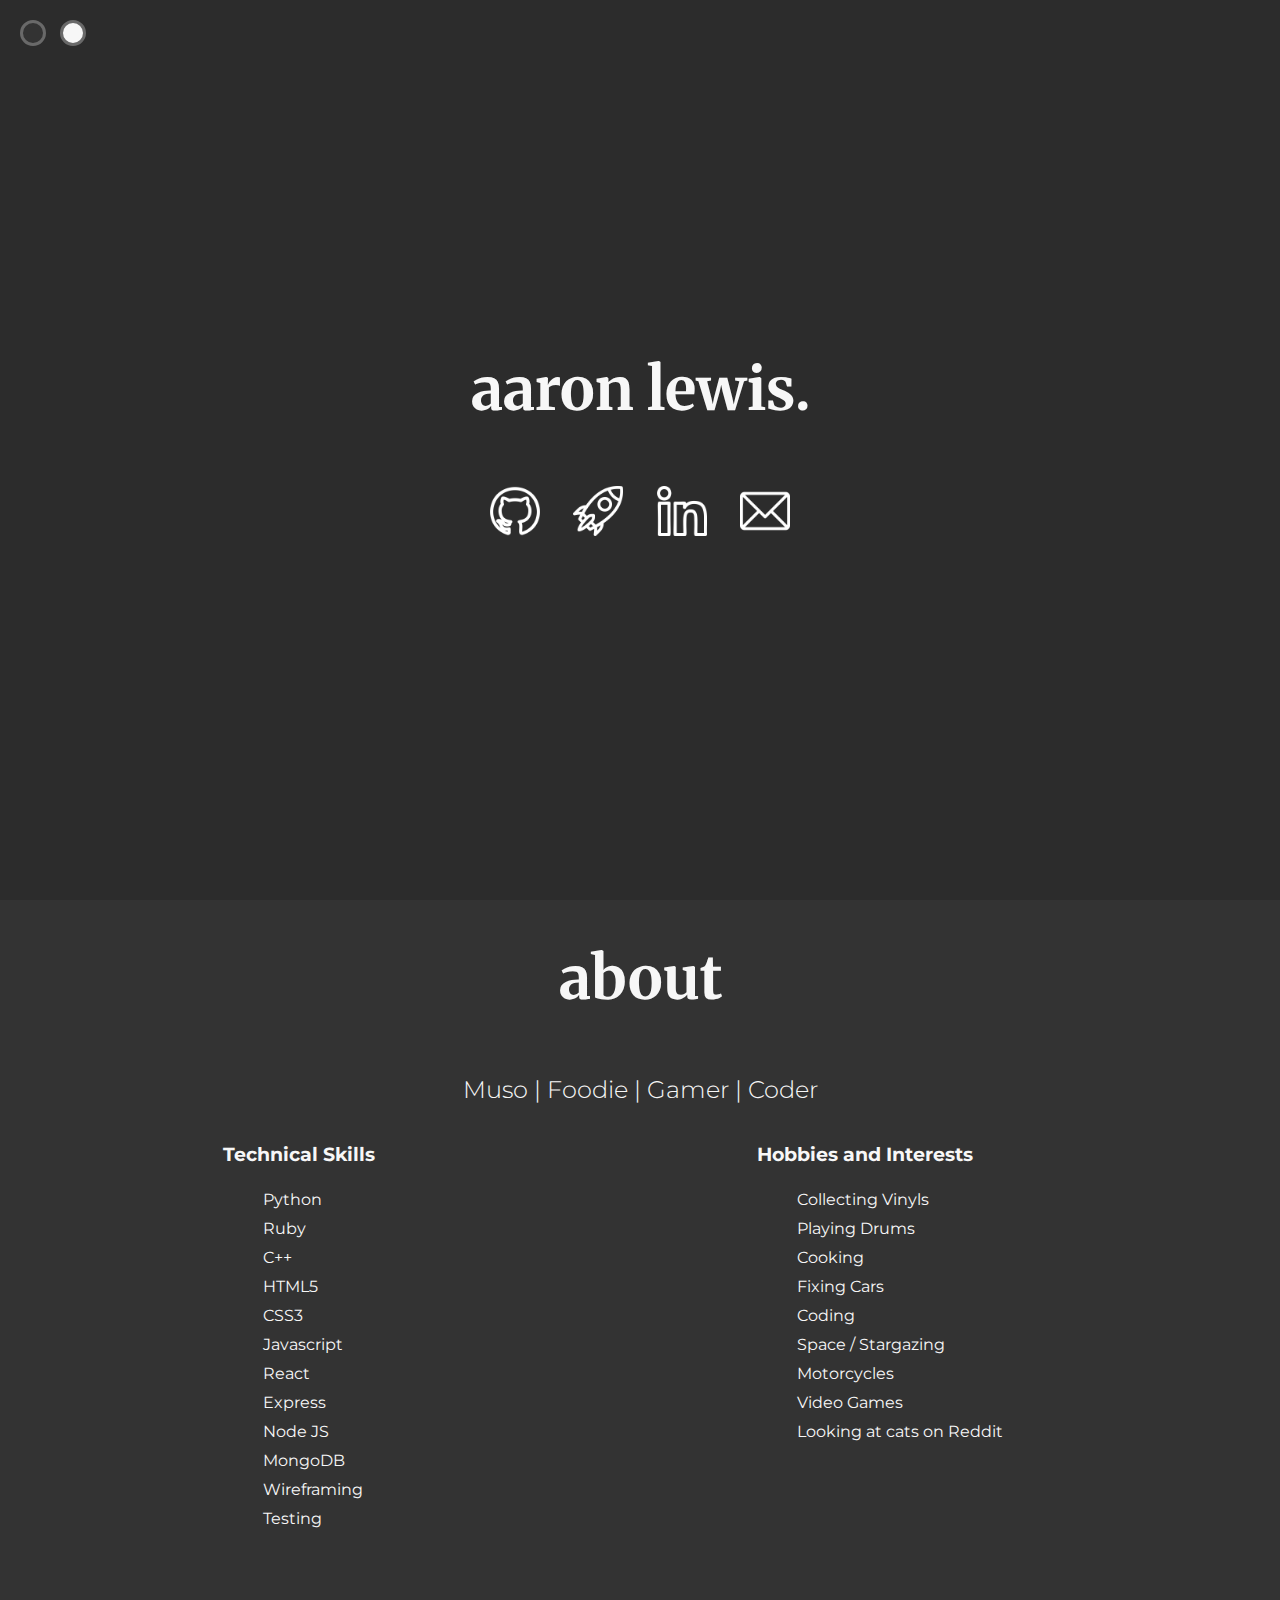
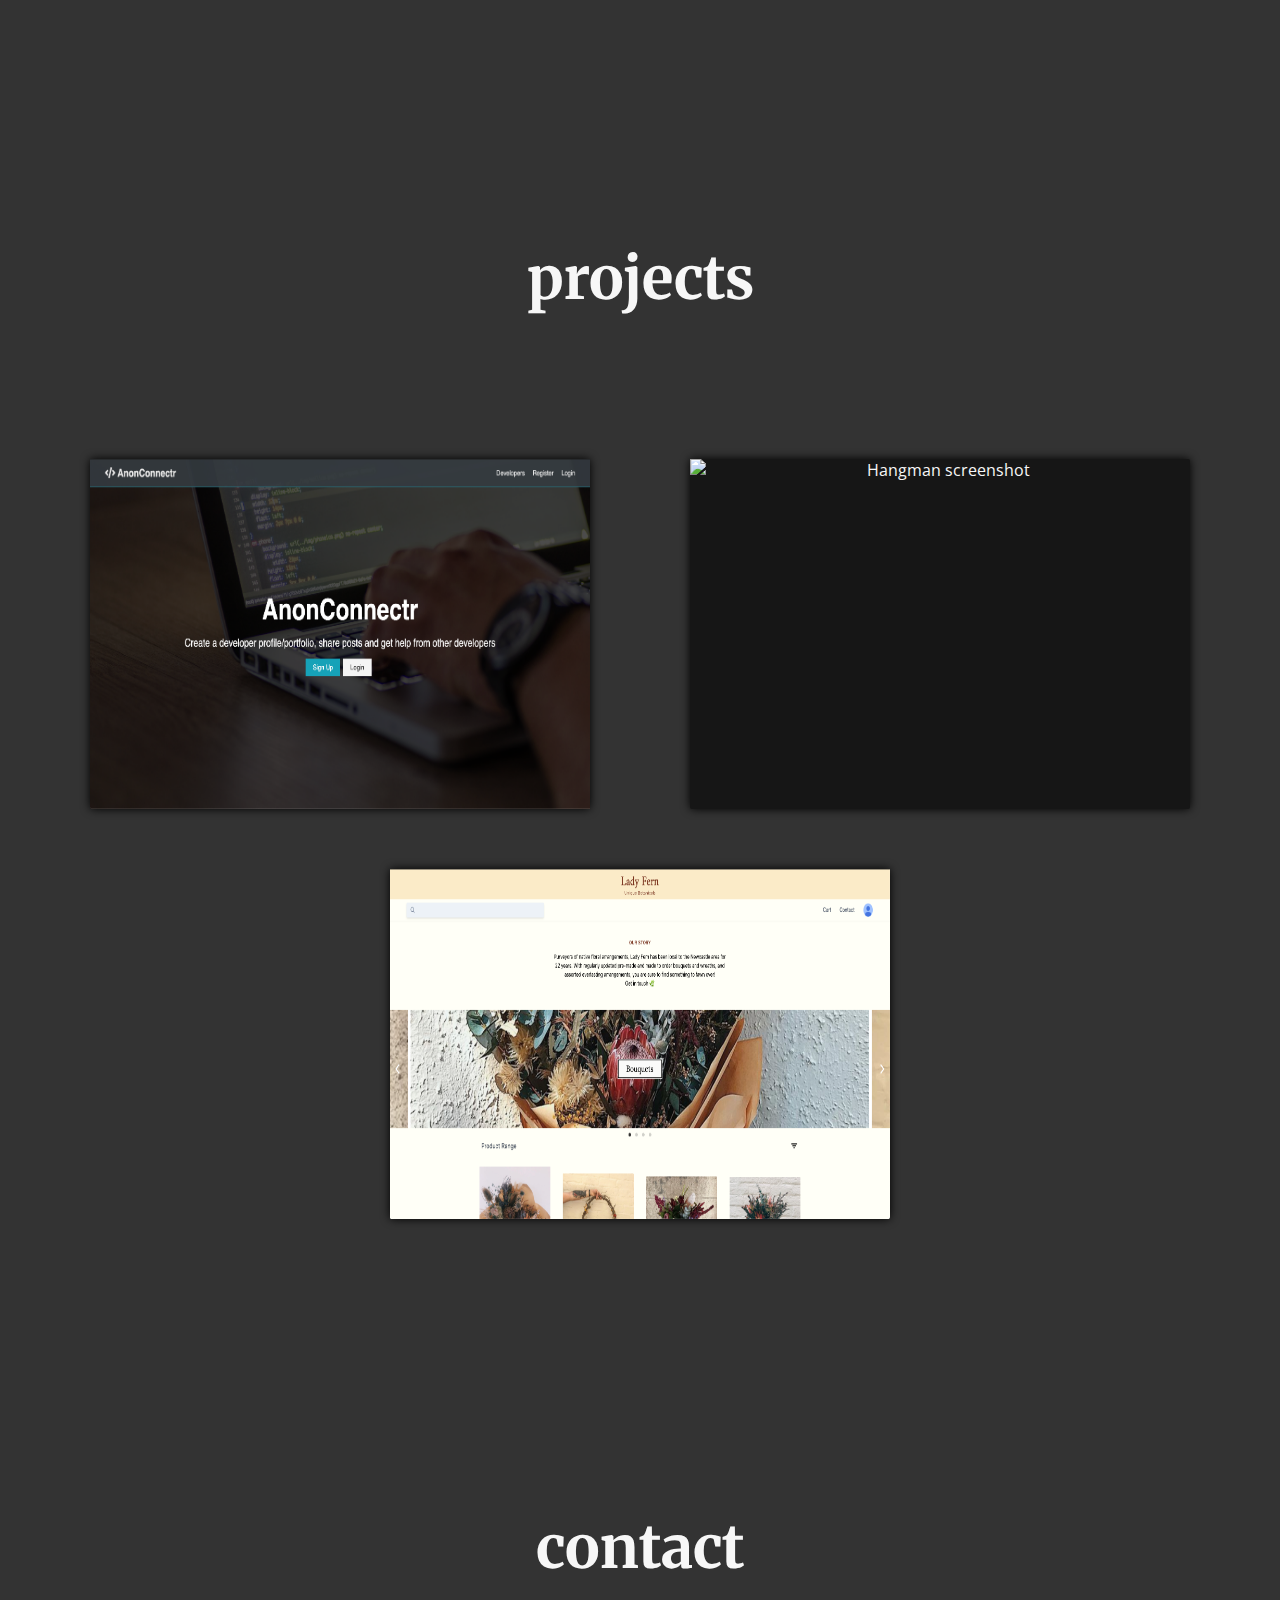
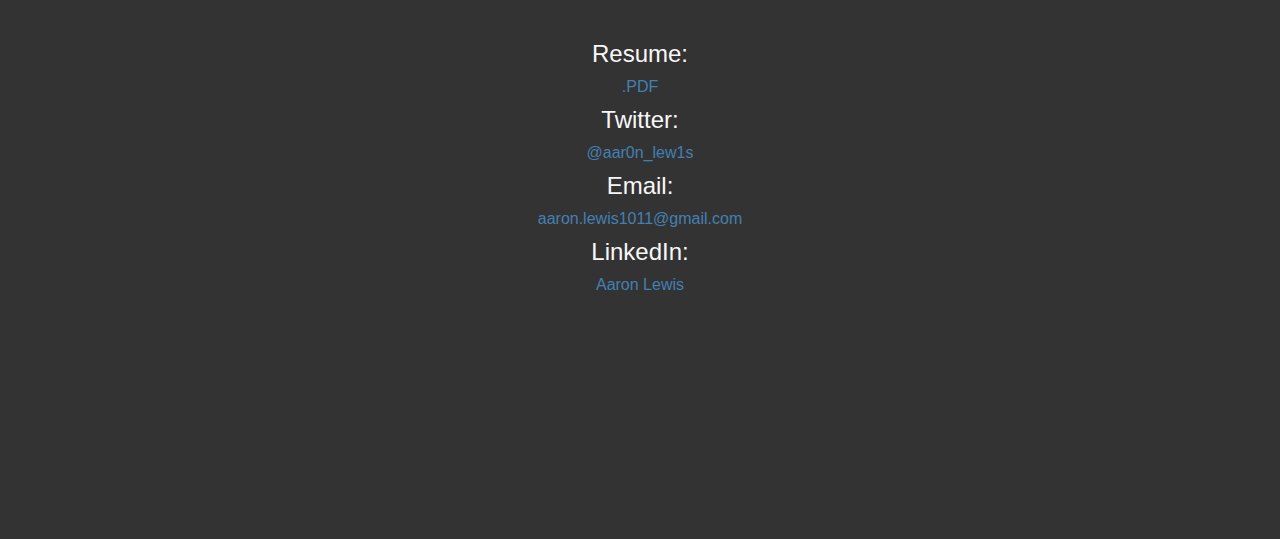
==== commit 0edac7e5: "added new project, changed menu icon, removed blog" ====
--- a/index.html
+++ b/index.html
@@ -2,7 +2,10 @@
 <html lang="en">
   <head>
     <meta charset="UTF-8" />
-    <meta name="viewport" content="width=device-width, initial-scale=1.0" />
+    <meta
+      name="viewport"
+      content="width=device-width, initial-scale=1, minimum-scale=1"
+    />
     <link rel="icon" type="image/png" href="img/favicon.png" />
     <link
       rel="stylesheet"
@@ -68,13 +71,6 @@
             alt="projects section link"
             draggable="false"
         /></a>
-        <a href="http://aaronlewis.io/blog" target="_blank" onclick="closeNav()"
-          ><img
-            class="sidenav-img"
-            src="./img/blog.png"
-            alt="blog link"
-            draggable="false"
-        /></a>
         <a href="#contactDiv" class="scrollTo" onclick="closeNav()"
           ><img
             class="sidenav-img"
@@ -120,17 +116,17 @@
         </div>
         <div class="tooltip">
           <a
-            href="https://aaronl1011.github.io/blog"
+            href="https://www.linkedin.com/in/aaron-lewis-27a19b160"
             target="_blank"
             class="tooltip"
             ><img
               class="link-img"
-              src="./img/blog.png"
+              src="./img/linkedin.png"
               alt="blog link"
               draggable="false"
           /></a>
           <div class="bottom">
-            <h3>Blog</h3>
+            <h3>Linkedin</h3>
             <i></i>
           </div>
         </div>
@@ -197,17 +193,25 @@
         </div>
         <div class="project-content">
           <div class="project-card">
-            <img src="./img/d20screenshot.png" alt="D20 Screenshot" />
-            <h3>Virtual D20</h3>
+            <img src="./img/anonconnectr.png" alt="D20 Screenshot" />
+            <h3>AnonConnectr</h3>
             <p>
-              A Python3 terminal based dice roll application made for the
-              popular tabletop game, Dungeons and Dragons!
+              A social media platform built on the MERN stack, designed to
+              connect developers all over the world. Make a profile and start
+              posting today!
             </p>
             <h4>
               <a
-                href="https://github.com/AaronL1011/TheVirtualD20"
+                class="project-source-link"
+                href="https://github.com/AaronL1011/AnonConnectr"
                 target="_blank"
                 >Source Code</a
+              >
+              <a
+                class="project-live-link"
+                href="https://anon-connect.herokuapp.com"
+                target="_blank"
+                >Live Version</a
               >
             </h4>
           </div>
@@ -220,6 +224,7 @@
             </p>
             <h4>
               <a
+                class="project-source-link"
                 href="https://github.com/AaronL1011/HangmanRUBYPORT"
                 target="_blank"
                 >Source Code</a
@@ -237,11 +242,18 @@
             </p>
             <h4>
               <a
+                class="project-source-link"
                 href="https://github.com/AaronL1011/The_Lady_Fern"
                 target="_blank"
               >
                 Source Code
               </a>
+              <a
+                class="project-live-link"
+                href="https://lady-fern.herokuapp.com"
+                target="_blank"
+                >Live Version</a
+              >
             </h4>
           </div>
         </div>
--- a/css/styles.css
+++ b/css/styles.css
@@ -231,9 +231,14 @@
   transform: translateY(200px);
 }
 
-.project-card a {
+.project-source-link {
   text-decoration: none;
   color: rgb(67, 128, 178);
+}
+
+.project-live-link {
+  text-decoration: none;
+  color: rgb(153, 205, 76);
 }
 
 .contact {
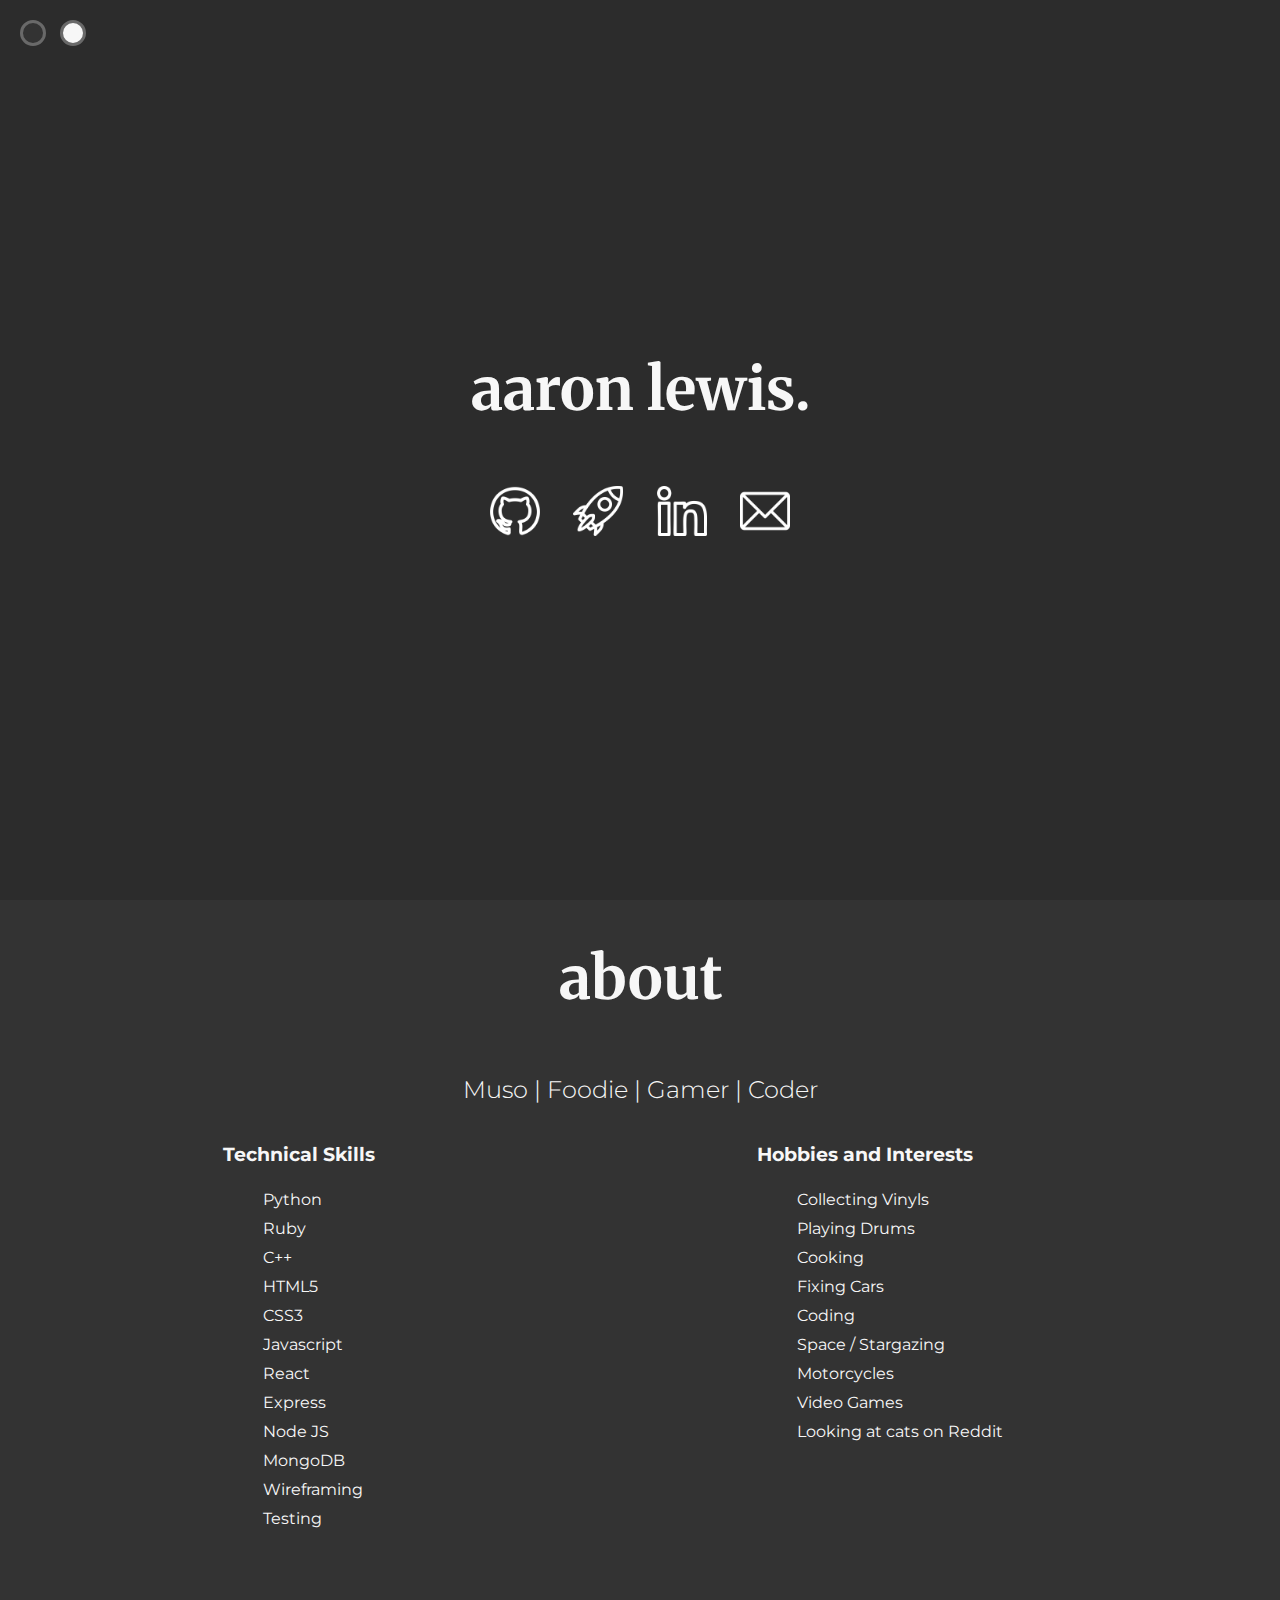
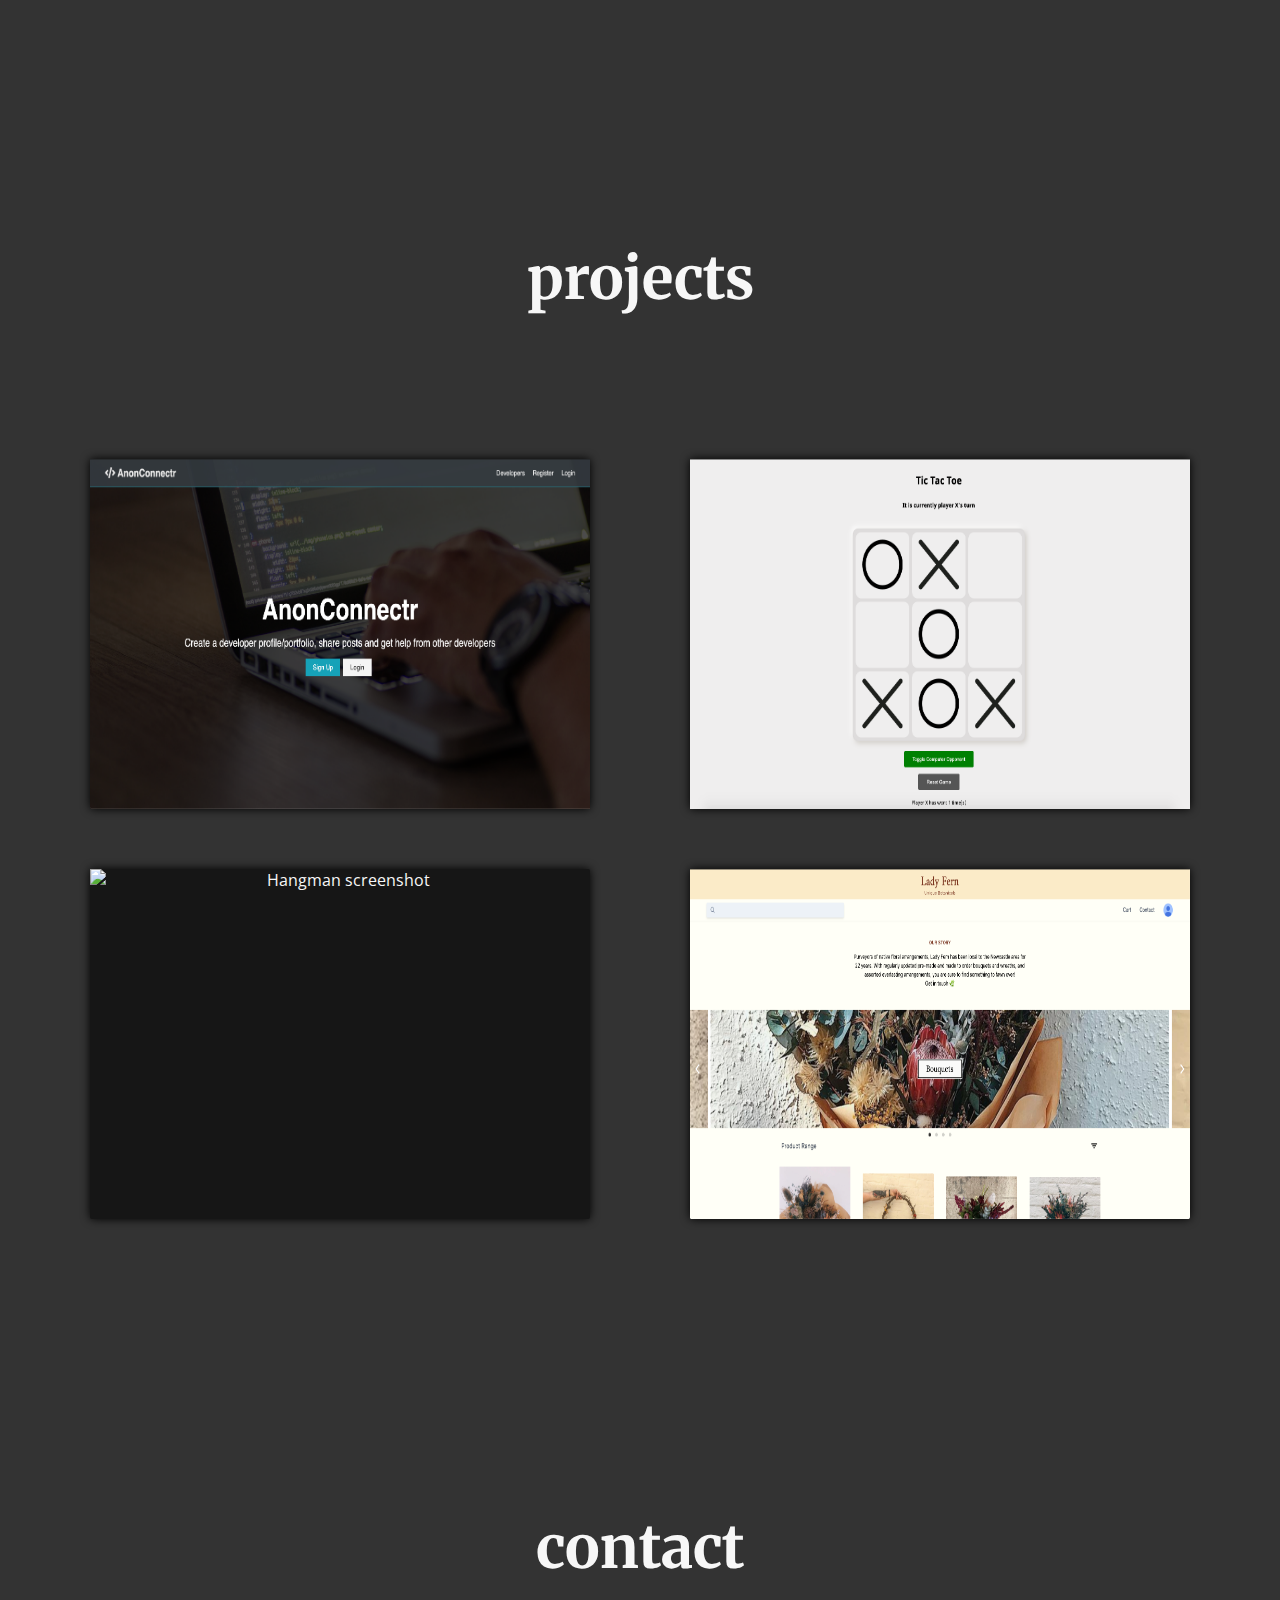
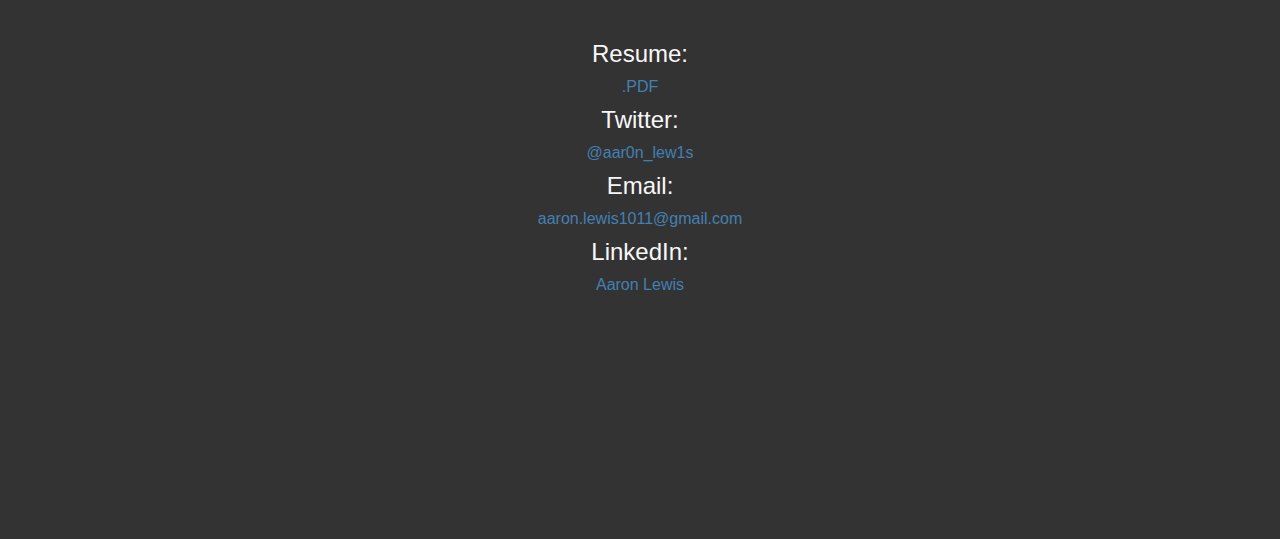
==== commit 715dad10: "added tictactoe to projects" ====
--- a/index.html
+++ b/index.html
@@ -216,6 +216,29 @@
             </h4>
           </div>
           <div class="project-card">
+            <img src="./img/tictactoe.png" alt="D20 Screenshot" />
+            <h3 style="color: black;">Tic Tac Toe AI</h3>
+            <p style="color: black;">
+              Play Tic Tac Toe online for free, with support for Human VS Human
+              or challenge my bot! Written in Vanilla JS, this will provide
+              plenty of entertainment for your downtime!
+            </p>
+            <h4>
+              <a
+                class="project-source-link"
+                href="https://github.com/AaronL1011/aaronl1011.github.io/tree/master/TicTacToe"
+                target="_blank"
+                >Source Code</a
+              >
+              <a
+                class="project-live-link"
+                href="https://aaronlewis.io/TicTacToe"
+                target="_blank"
+                >Live Version</a
+              >
+            </h4>
+          </div>
+          <div class="project-card">
             <img src="./img/hangmanscreenshot.png" alt="Hangman screenshot" />
             <h3>Hangman</h3>
             <p>
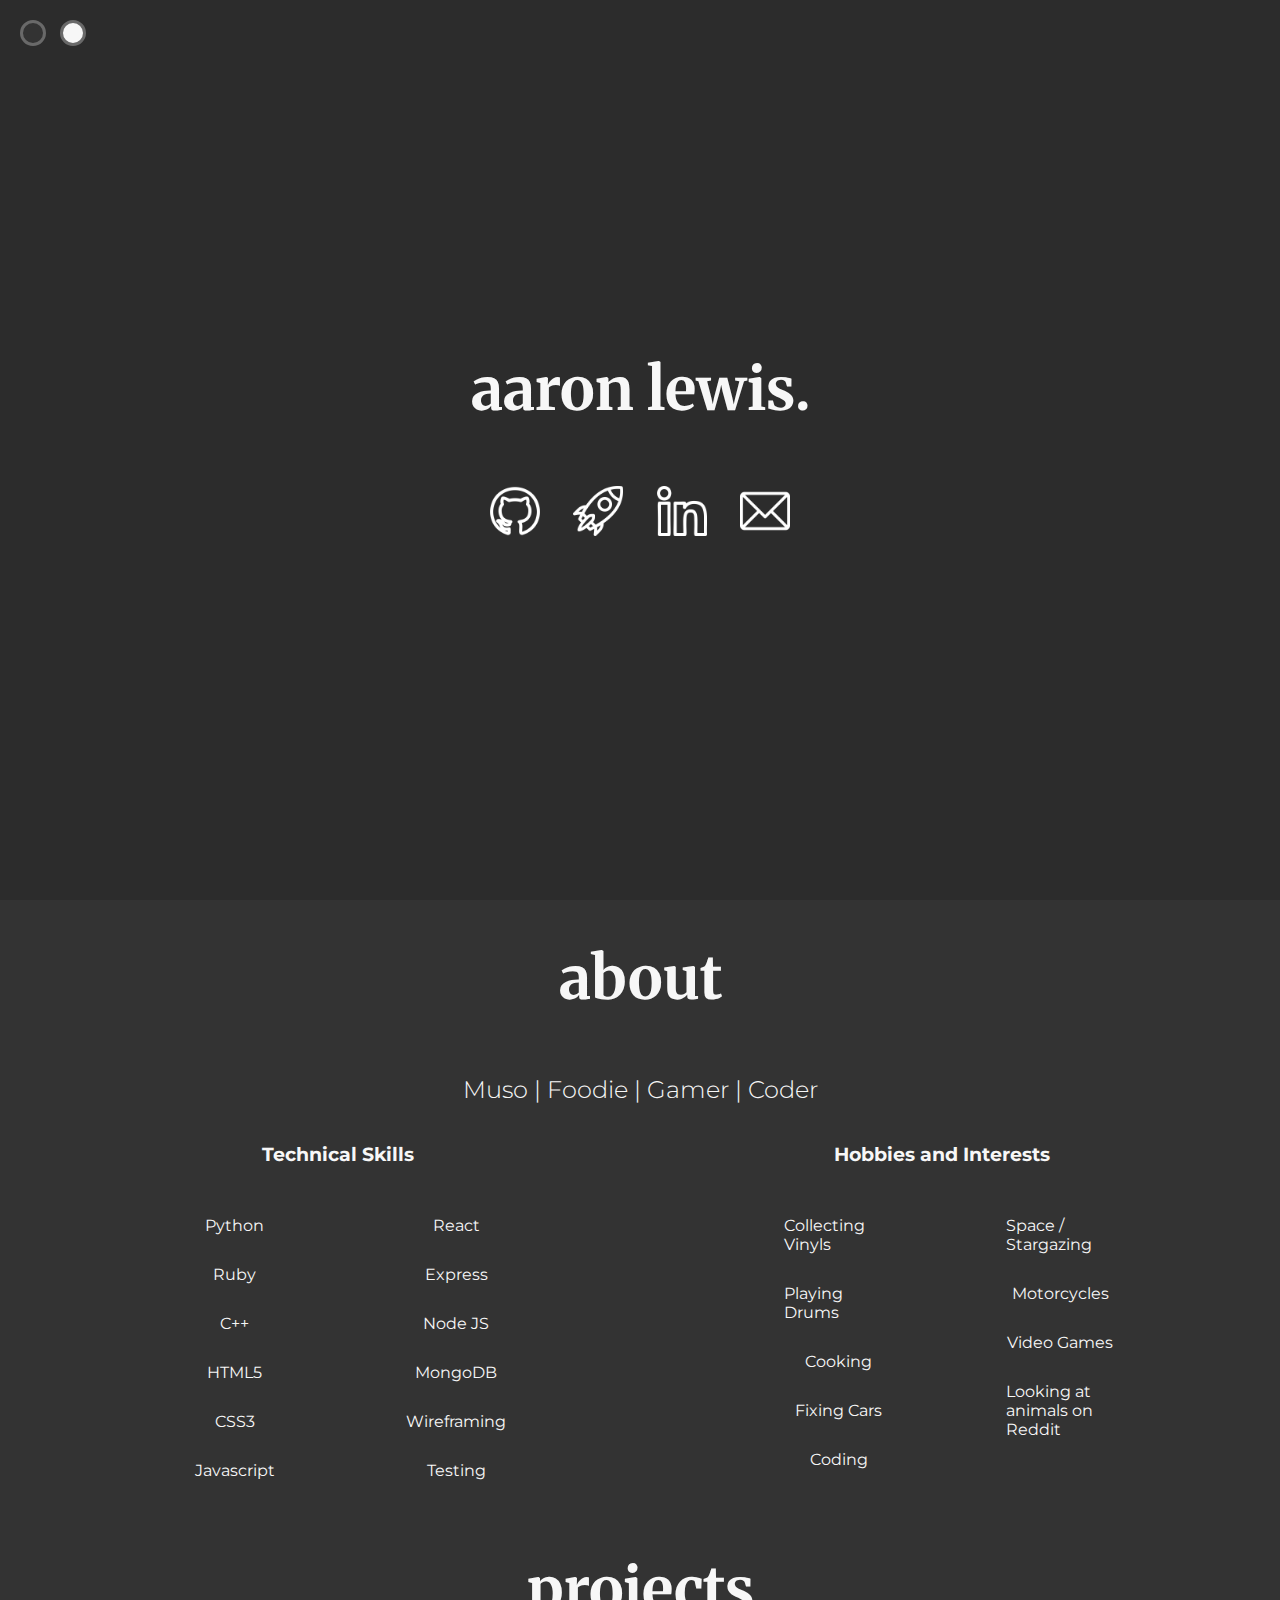
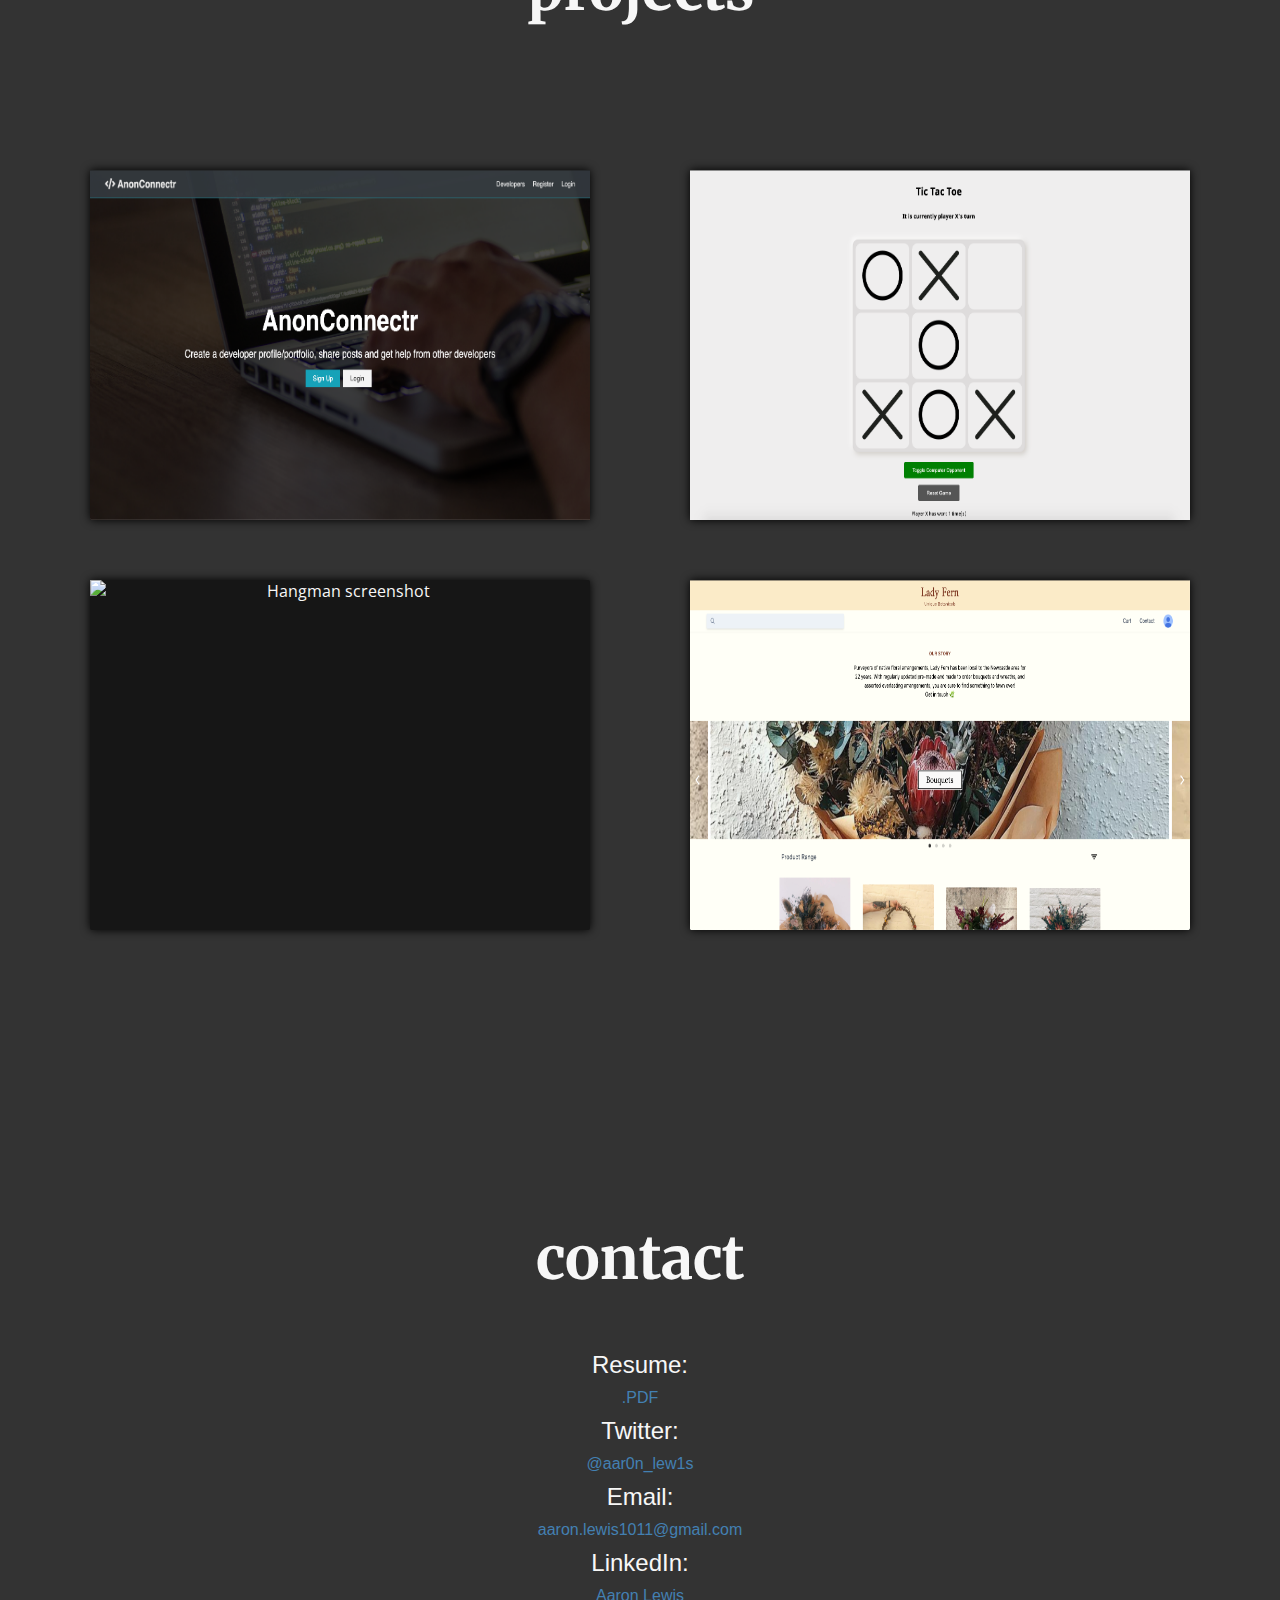
==== commit 5029497a: "restructured about section" ====
--- a/index.html
+++ b/index.html
@@ -7,6 +7,12 @@
       content="width=device-width, initial-scale=1, minimum-scale=1"
     />
     <link rel="icon" type="image/png" href="img/favicon.png" />
+    <link
+      rel="stylesheet"
+      href="https://use.fontawesome.com/releases/v5.8.1/css/all.css"
+      integrity="sha384-50oBUHEmvpQ+1lW4y57PTFmhCaXp0ML5d60M1M7uH2+nqUivzIebhndOJK28anvf"
+      crossorigin="anonymous"
+    />
     <link
       rel="stylesheet"
       type="text/css"
@@ -83,14 +89,16 @@
     <header class="home" id="homeDiv">
       <div class="title-div">
         <a href="#aboutDiv" class="scrollTo"
-          ><h1 class="title noselect" onclick="aboutMe()">aaron lewis.</h1></a
+          ><h1 class="title title-hover noselect" onclick="aboutMe()">
+            aaron lewis.
+          </h1></a
         >
       </div>
       <div class="links">
         <div class="tooltip">
           <a href="https://github.com/aaronl1011" target="_blank"
             ><img
-              class="link-img tooltip"
+              class="link-img tooltip noselect"
               src="./img/github.png"
               alt="github link"
               draggable="false"
@@ -104,7 +112,7 @@
         <div class="tooltip">
           <a href="#projectDiv" class="scrollTo tooltip"
             ><img
-              class="link-img"
+              class="link-img noselect"
               src="./img/projects.png"
               alt="projects section link"
               draggable="false"
@@ -120,7 +128,7 @@
             target="_blank"
             class="tooltip"
             ><img
-              class="link-img"
+              class="link-img noselect"
               src="./img/linkedin.png"
               alt="blog link"
               draggable="false"
@@ -133,7 +141,7 @@
         <div class="tooltip">
           <a href="#contactDiv" class="scrollTo tooltip"
             ><img
-              class="link-img"
+              class="link-img noselect"
               src="./img/contact.png"
               alt="contact section link"
               draggable="false"
@@ -154,37 +162,51 @@
           <h2>Muso | Foodie | Gamer | Coder</h2>
         </div>
         <div class="about-content">
-          <section class="about-section">
+          <div class="about-section">
             <h3>Technical Skills</h3>
-            <ul>
-              <li>Python</li>
-              <li>Ruby</li>
-              <li>C++</li>
-              <li>HTML5</li>
-              <li>CSS3</li>
-              <li>Javascript</li>
-              <li>React</li>
-              <li>Express</li>
-              <li>Node JS</li>
-              <li>MongoDB</li>
-              <li>Wireframing</li>
-              <li>Testing</li>
-            </ul>
-          </section>
-          <section class="about-section">
+            <div class="about-list">
+              <ul>
+                <li><i class="fab fa-python fa-2x"></i> Python</li>
+                <li><i class="far fa-gem fa-2x"></i> Ruby</li>
+                <li><i class="fas fa-plus fa-2x"></i> C++</li>
+                <li><i class="fab fa-html5 fa-2x"></i> HTML5</li>
+                <li><i class="fab fa-css3 fa-2x"></i> CSS3</li>
+                <li><i class="fab fa-js fa-2x"></i> Javascript</li>
+              </ul>
+              <ul>
+                <li><i class="fab fa-react fa-2x"></i> React</li>
+                <li><i class="fab fa-js fa-2x"></i> Express</li>
+                <li><i class="fab fa-node-js fa-2x"></i> Node JS</li>
+                <li><i class="fas fa-database fa-2x"></i> MongoDB</li>
+                <li><i class="far fa-window-restore fa-2x"></i> Wireframing</li>
+                <li><i class="fas fa-vial fa-2x"></i> Testing</li>
+              </ul>
+            </div>
+          </div>
+          <div class="about-section">
             <h3>Hobbies and Interests</h3>
-            <ul>
-              <li>Collecting Vinyls</li>
-              <li>Playing Drums</li>
-              <li>Cooking</li>
-              <li>Fixing Cars</li>
-              <li>Coding</li>
-              <li>Space / Stargazing</li>
-              <li>Motorcycles</li>
-              <li>Video Games</li>
-              <li>Looking at cats on Reddit</li>
-            </ul>
-          </section>
+            <div class="about-list">
+              <ul>
+                <li>
+                  <i class="fas fa-compact-disc fa-2x"></i> Collecting Vinyls
+                </li>
+                <li><i class="fas fa-drum fa-2x"></i> Playing Drums</li>
+                <li><i class="fas fa-cookie-bite fa-2x"></i> Cooking</li>
+                <li><i class="fas fa-wrench fa-2x"></i> Fixing Cars</li>
+                <li><i class="fas fa-code fa-2x"></i> Coding</li>
+              </ul>
+              <ul>
+                <li>
+                  <i class="fas fa-satellite fa-2x"></i> Space / Stargazing
+                </li>
+                <li><i class="fas fa-motorcycle fa-2x"></i> Motorcycles</li>
+                <li><i class="fas fa-gamepad fa-2x"></i> Video Games</li>
+                <li>
+                  <i class="fas fa-paw fa-2x"></i> Looking at animals on Reddit
+                </li>
+              </ul>
+            </div>
+          </div>
         </div>
       </section>
       <section class="projects" id="projectDiv">
--- a/css/styles.css
+++ b/css/styles.css
@@ -65,7 +65,7 @@
   font-size: 60px;
   transition: transform 0.5s, text-shadow 0.5s;
 }
-.title:hover {
+.title-hover:hover {
   transform: translateY(-5px) scaleX(1.05) scaleY(1.05);
   text-shadow: 0 5px 10px var(--title-shadow);
   transition: transform 0.5s, text-shadow 0.5s;
@@ -97,7 +97,7 @@
 
 .about {
   width: 100%;
-  min-height: 100vh;
+  min-height: 60vh;
   display: flex;
   align-items: center;
   justify-content: flex-start;
@@ -125,14 +125,38 @@
 
 .about-content ul {
   list-style: none;
+  width: 30%;
+  padding: 0;
 }
 .about-content ul li {
-  padding: 5px 0 5px 0;
+  padding: 15px;
+  display: flex;
+  align-items: center;
+  justify-content: center;
+}
+
+.about-content ul li i {
+  margin-right: 15px;
 }
 
 .about-section {
+  display: flex;
+  flex-direction: column;
   padding: 0 10px 0 10px;
-  width: 300px;
+  min-width: 40%;
+  align-items: center;
+}
+
+.about-list {
+  width: 70%;
+  display: flex;
+  justify-content: space-evenly;
+}
+
+@media screen and (max-width: 1500px) {
+  .about-list {
+    width: 100%;
+  }
 }
 
 .projects {
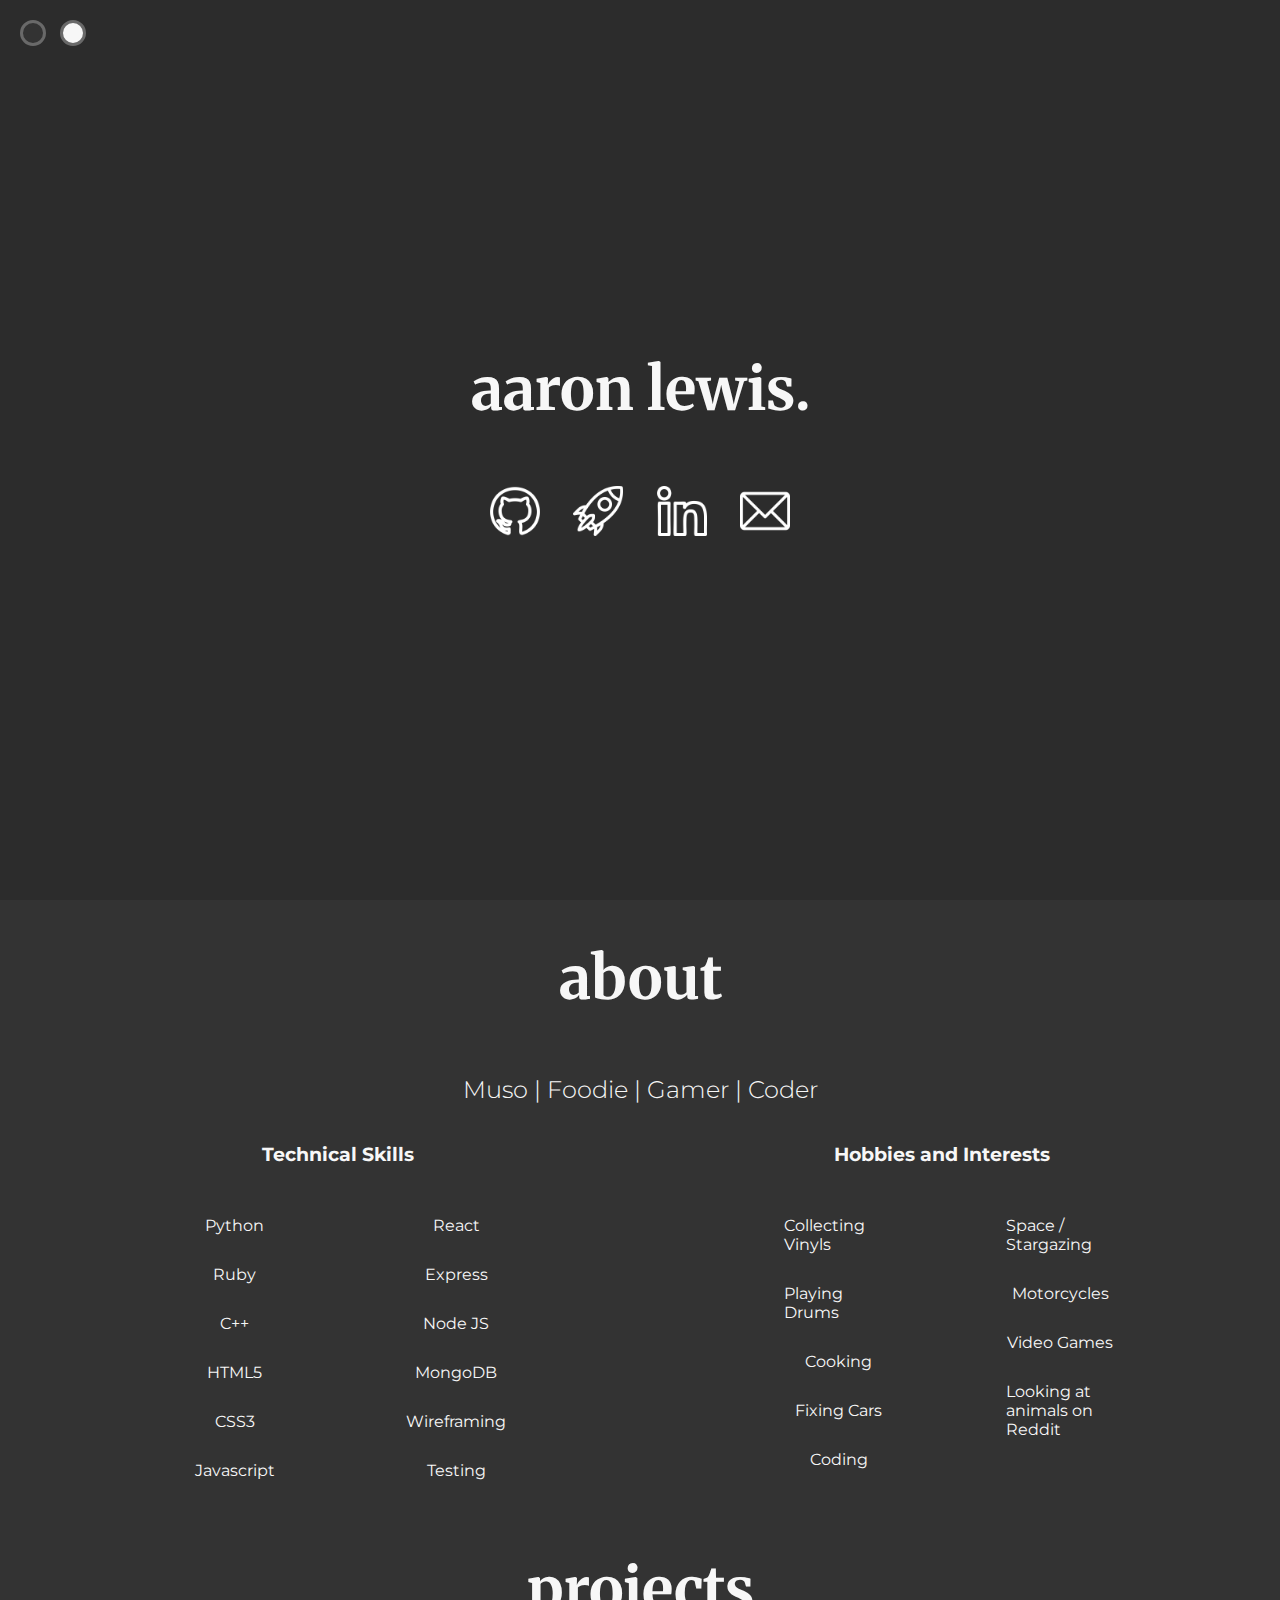
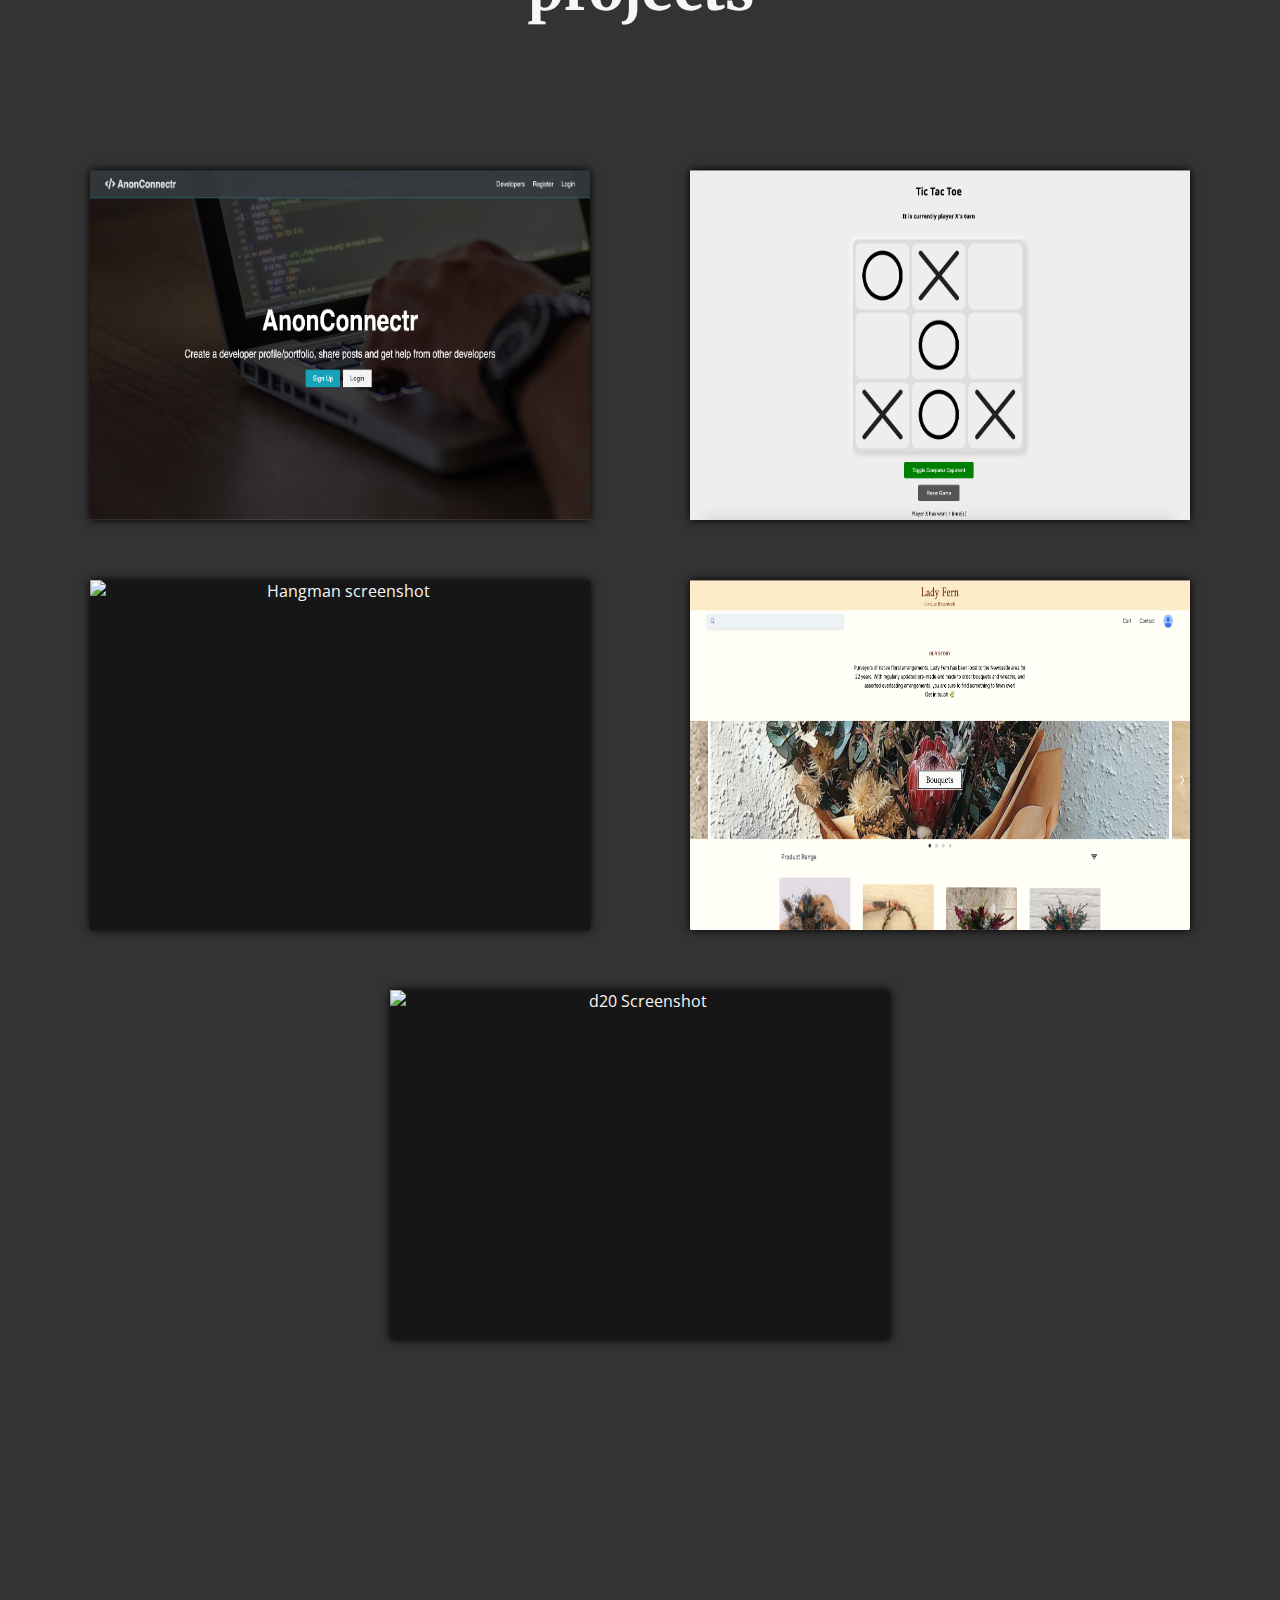
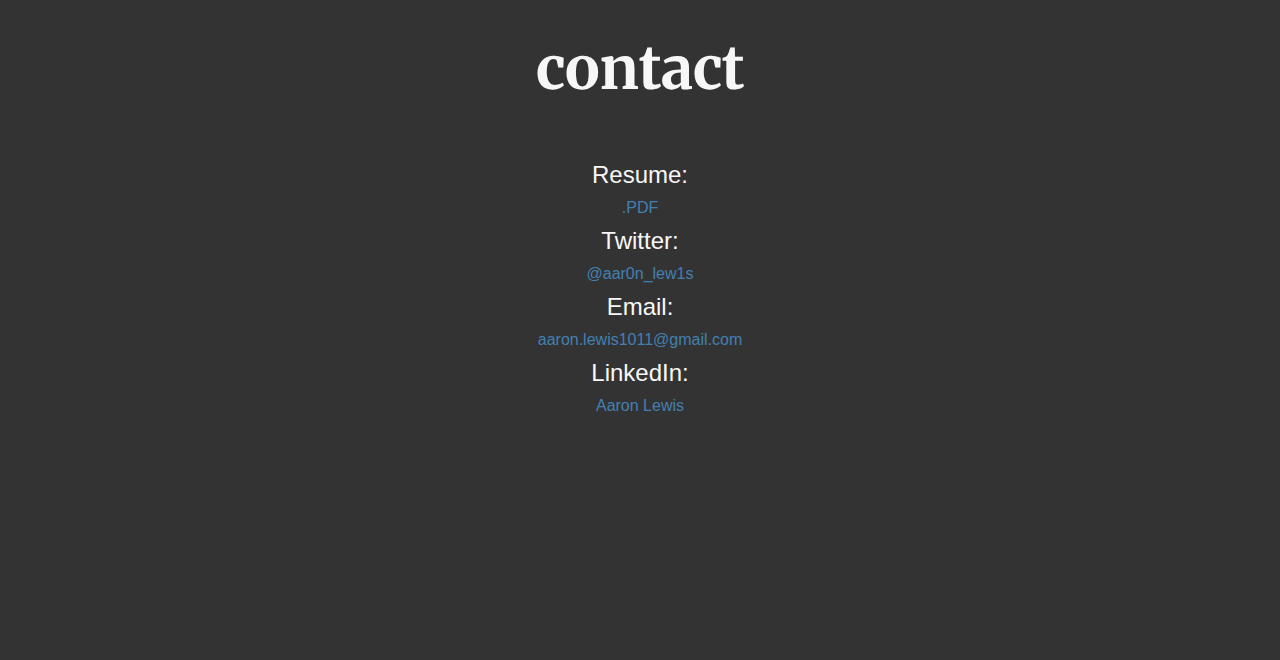
==== commit fabb20ab: "added old project to projects section" ====
--- a/index.html
+++ b/index.html
@@ -301,6 +301,23 @@
               >
             </h4>
           </div>
+          <div class="project-card">
+            <img src="./img/d20screenshot.png" alt="d20 Screenshot" />
+            <h3>Virtual D20</h3>
+            <p>
+              A Python3 terminal application designed to supplement a dice set
+              for any tabletop game. May the RNG Gods bless your rolls!
+            </p>
+            <h4>
+              <a
+                class="project-source-link"
+                href="https://github.com/AaronL1011/TheVirtualD20"
+                target="_blank"
+              >
+                Source Code
+              </a>
+            </h4>
+          </div>
         </div>
       </section>
       <section class="contact" id="contactDiv">
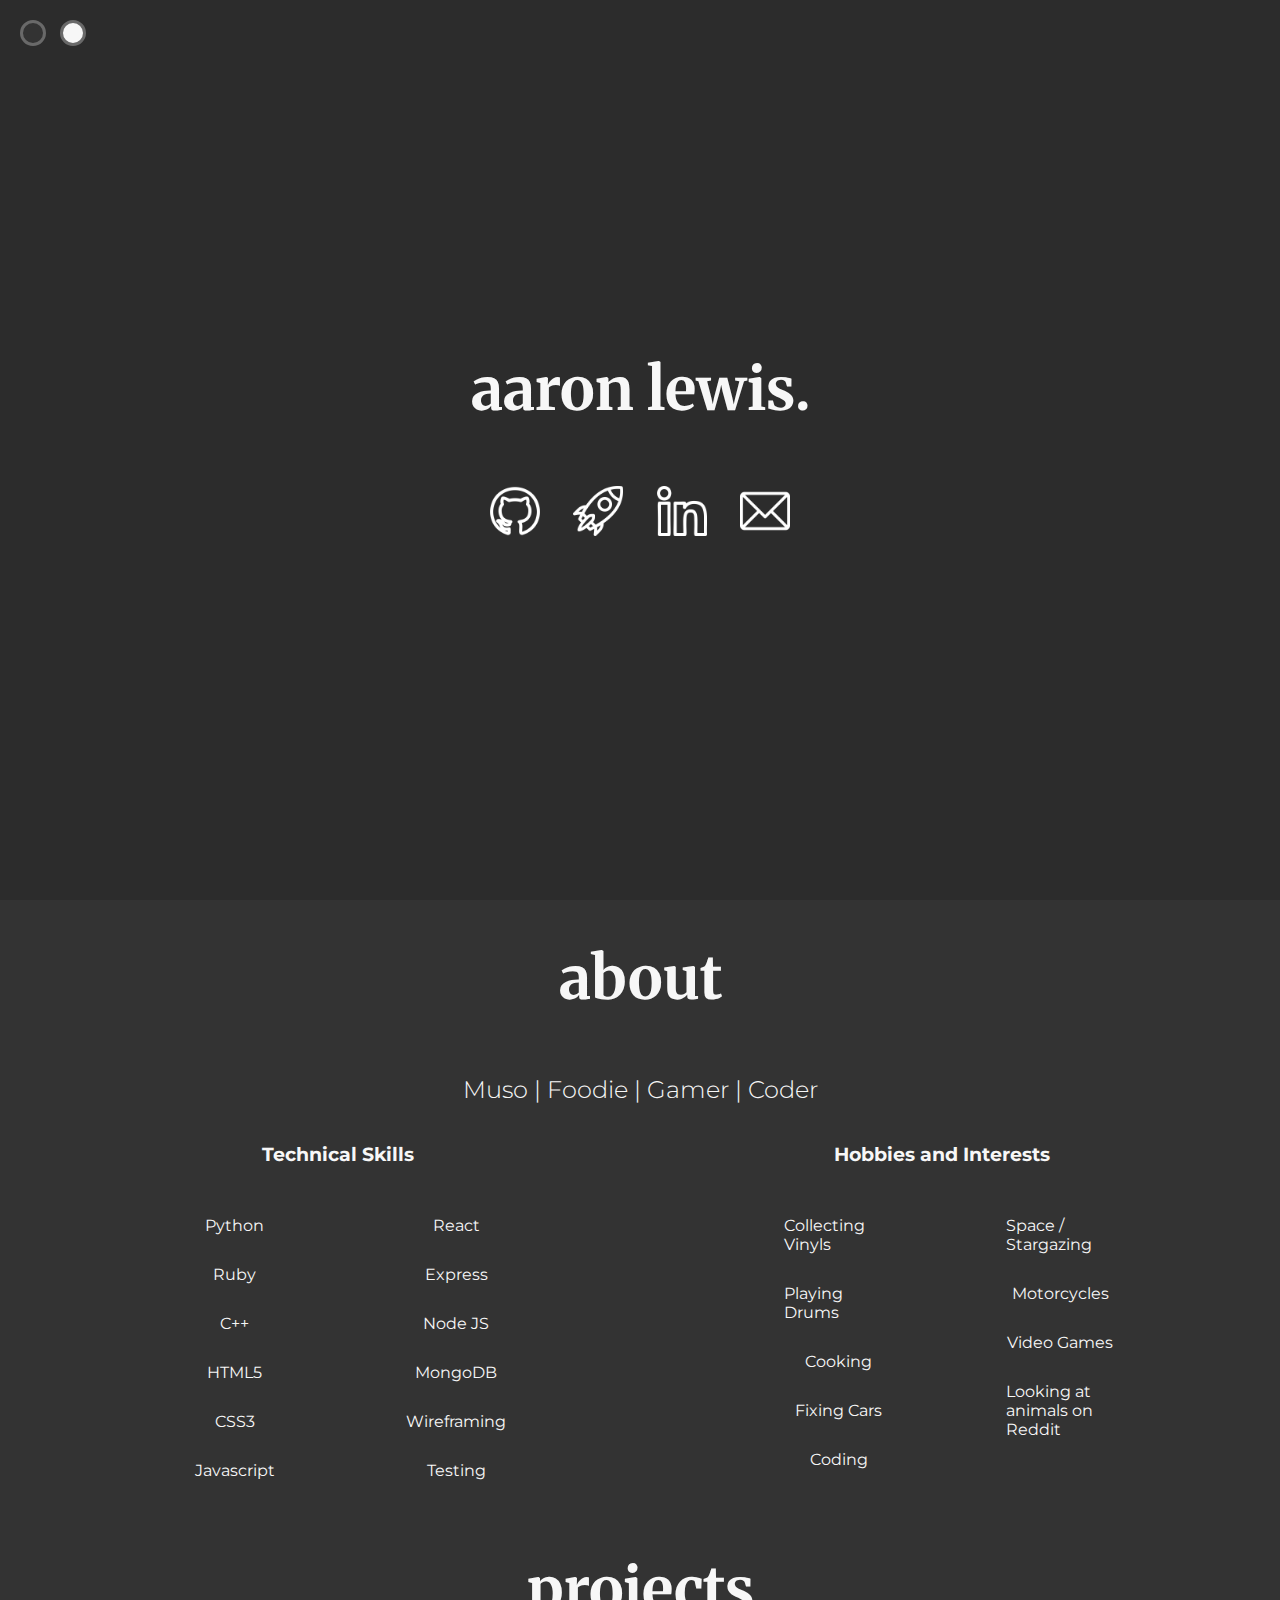
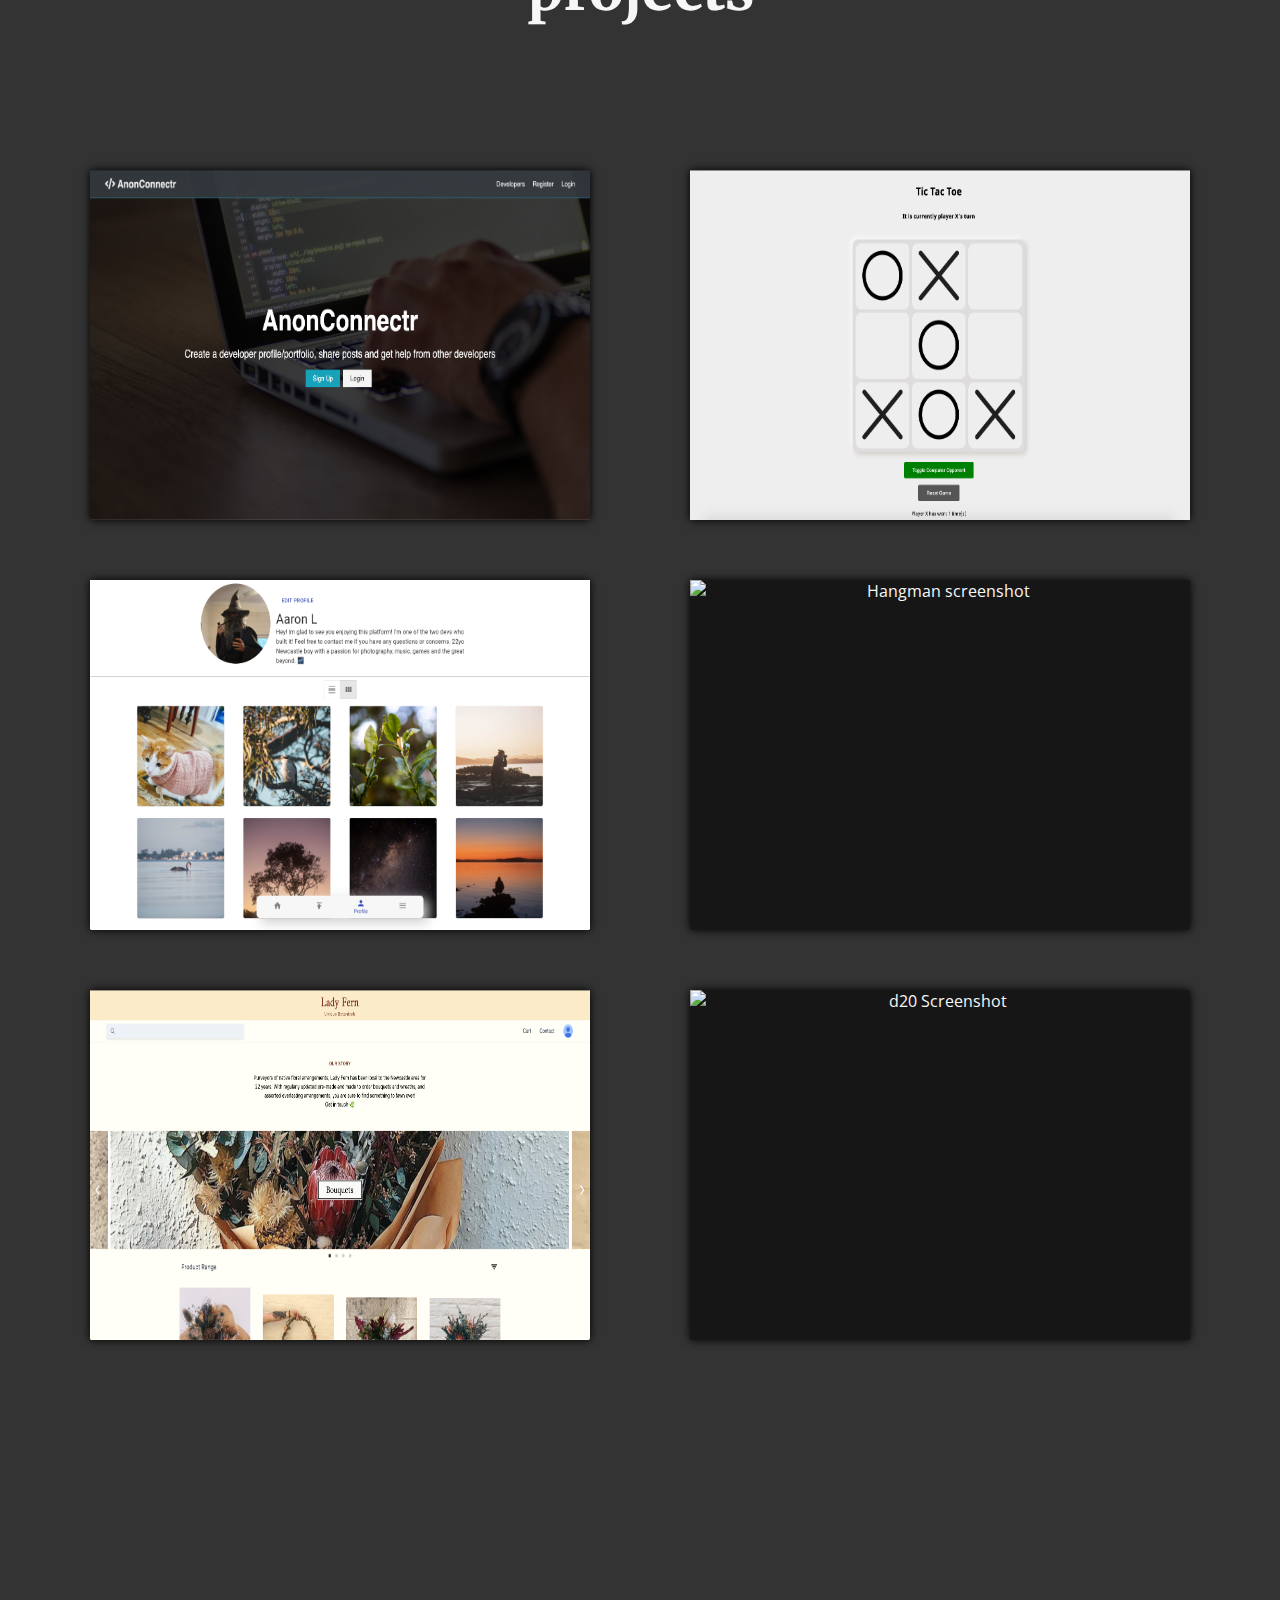
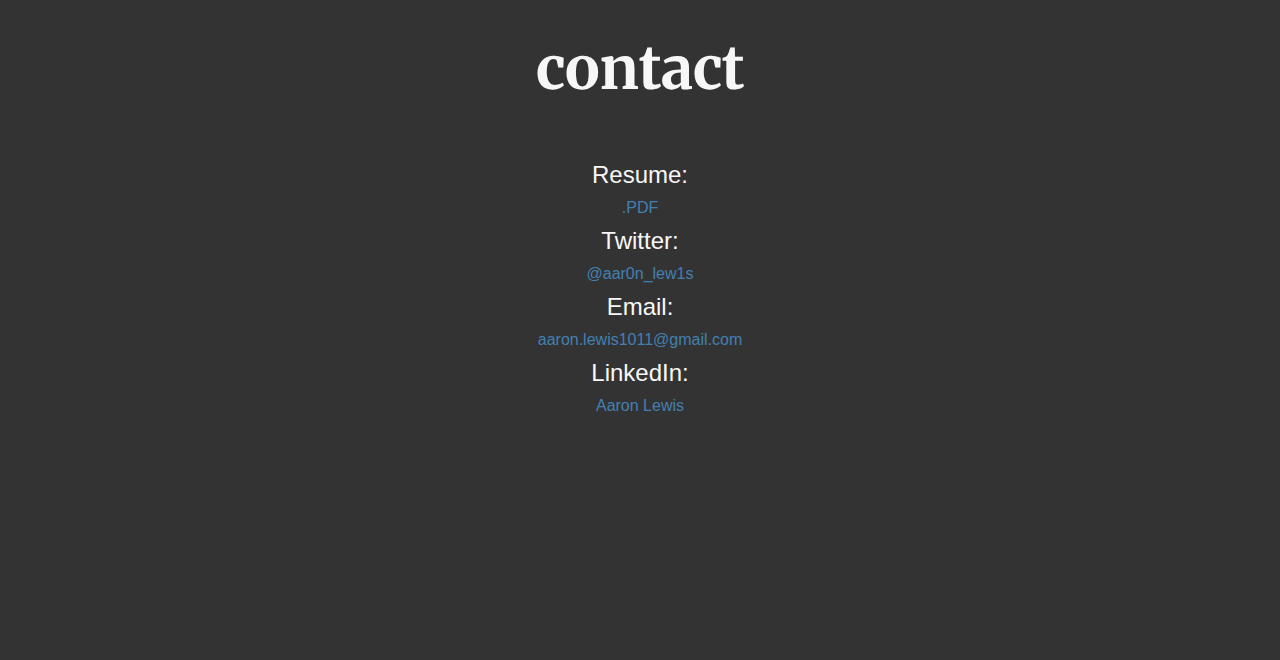
==== commit c0cad0da: "added grupgrup to projects" ====
--- a/index.html
+++ b/index.html
@@ -188,21 +188,21 @@
             <div class="about-list">
               <ul>
                 <li>
-                  <i class="fas fa-compact-disc fa-2x"></i> Collecting Vinyls
+                  <i class="fas fa-compact-disc fa-2x"></i>Collecting Vinyls
                 </li>
-                <li><i class="fas fa-drum fa-2x"></i> Playing Drums</li>
-                <li><i class="fas fa-cookie-bite fa-2x"></i> Cooking</li>
-                <li><i class="fas fa-wrench fa-2x"></i> Fixing Cars</li>
-                <li><i class="fas fa-code fa-2x"></i> Coding</li>
+                <li><i class="fas fa-drum fa-2x"></i>Playing Drums</li>
+                <li><i class="fas fa-cookie-bite fa-2x"></i>Cooking</li>
+                <li><i class="fas fa-wrench fa-2x"></i>Fixing Cars</li>
+                <li><i class="fas fa-code fa-2x"></i>Coding</li>
               </ul>
               <ul>
                 <li>
-                  <i class="fas fa-satellite fa-2x"></i> Space / Stargazing
+                  <i class="fas fa-satellite fa-2x"></i>Space / Stargazing
                 </li>
-                <li><i class="fas fa-motorcycle fa-2x"></i> Motorcycles</li>
-                <li><i class="fas fa-gamepad fa-2x"></i> Video Games</li>
+                <li><i class="fas fa-motorcycle fa-2x"></i>Motorcycles</li>
+                <li><i class="fas fa-gamepad fa-2x"></i>Video Games</li>
                 <li>
-                  <i class="fas fa-paw fa-2x"></i> Looking at animals on Reddit
+                  <i class="fas fa-paw fa-2x"></i>Looking at animals on Reddit
                 </li>
               </ul>
             </div>
@@ -238,7 +238,7 @@
             </h4>
           </div>
           <div class="project-card">
-            <img src="./img/tictactoe.png" alt="D20 Screenshot" />
+            <img src="./img/tictactoe.png" alt="TicTacToe Screenshot" />
             <h3 style="color: black;">Tic Tac Toe AI</h3>
             <p style="color: black;">
               Play Tic Tac Toe online for free, with support for Human VS Human
@@ -255,6 +255,29 @@
               <a
                 class="project-live-link"
                 href="https://aaronlewis.io/TicTacToe"
+                target="_blank"
+                >Live Version</a
+              >
+            </h4>
+          </div>
+          <div class="project-card">
+            <img src="./img/grupgrupscreenshot.png" alt="GrupGrup Screenshot" />
+            <h3 style="color: black;">GrupGrup</h3>
+            <p style="color: black;">
+              A image sharing platform designed for users to post and share
+              their original content! Built on the MERN stack for a final
+              project with Coder Academy
+            </p>
+            <h4>
+              <a
+                class="project-source-link"
+                href="https://github.com/AaronL1011/MERN-Final-Project"
+                target="_blank"
+                >Source Code</a
+              >
+              <a
+                class="project-live-link"
+                href="https://grupgrup.com"
                 target="_blank"
                 >Live Version</a
               >
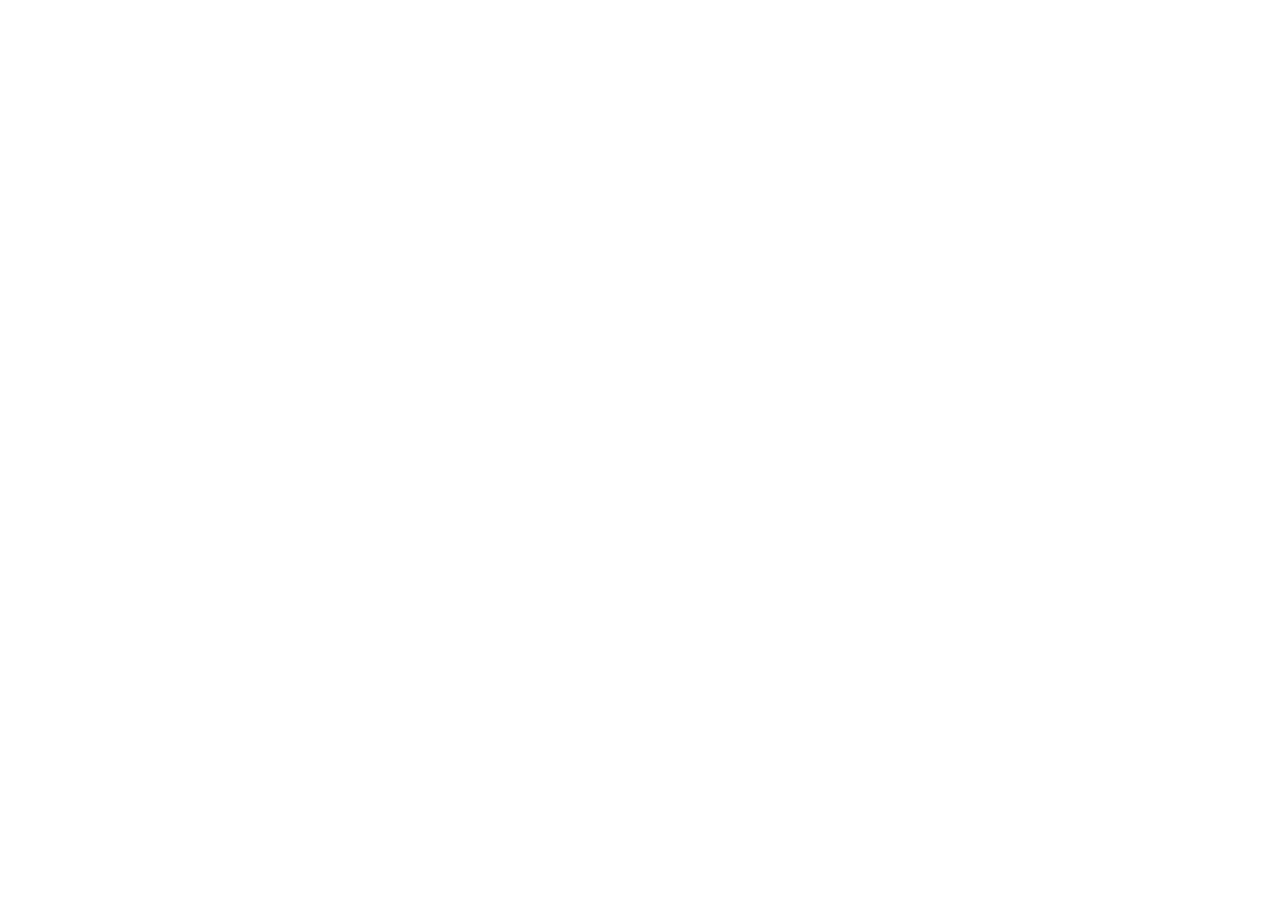
==== commit e1c7ca8f: "fuck it" ====
--- a/index.html
+++ b/index.html
@@ -1,382 +1 @@
-<!DOCTYPE html>
-<html lang="en">
-  <head>
-    <meta charset="UTF-8" />
-    <meta
-      name="viewport"
-      content="width=device-width, initial-scale=1, minimum-scale=1"
-    />
-    <link rel="icon" type="image/png" href="img/favicon.png" />
-    <link
-      rel="stylesheet"
-      href="https://use.fontawesome.com/releases/v5.8.1/css/all.css"
-      integrity="sha384-50oBUHEmvpQ+1lW4y57PTFmhCaXp0ML5d60M1M7uH2+nqUivzIebhndOJK28anvf"
-      crossorigin="anonymous"
-    />
-    <link
-      rel="stylesheet"
-      type="text/css"
-      href="css/styles.css"
-      integrity="cSDOHWCD20rcALLQgObM7voZDP4GEkhWpvHA/E/wxhVtb82GufdozJcsBaWgO7LI7sNO8evdbjiUejsjsEfKHg=="
-    />
-    <link
-      rel="stylesheet"
-      href="https://fonts.googleapis.com/css?family=Merriweather:300&display=swap"
-    />
-    <link
-      rel="stylesheet"
-      href="https://fonts.googleapis.com/css2?family=Montserrat:wght@300;400;500&display=swap"
-    />
-    <link
-      rel="stylesheet"
-      href="https://fonts.googleapis.com/css?family=Open+Sans&display=swap"
-    />
-    <script
-      src="https://ajax.googleapis.com/ajax/libs/jquery/1.7.1/jquery.min.js"
-      integrity="sha384-npxfGiG5C/F5X72RqcKFYSfzr1AXsDiu1YC/ydsOrS+jL554Jh4zFAx9GpQi4lXQ"
-      crossorigin="anonymous"
-    ></script>
-    <script
-      defer
-      src="js/script.js"
-      integrity="sha512-mAyXAQAkNN9dIQiqeuT/vTOp5FG9csFAfUXftTnr0/nICQjg9Zpqbi91ysOeJvZhmQ0PfLYgCKpTRQV8vyhGhg=="
-    ></script>
-    <title>Aaron Lewis</title>
-  </head>
-  <body class="dark">
-    <div class="theme-div">
-      <a href="#" id="dark"><div id="dark-button"></div></a>
-      <a href="#" id="light"><div id="light-button"></div></a>
-    </div>
-    <div class="sidenav-button" id="top">
-      <a onclick="openNav()"><img src="./img/burger.png" alt="return" /></a>
-    </div>
-    <div id="mySidenav" class="sidenav">
-      <div class="sidenav-links">
-        <a href="javascript:void(0)" class="closebtn" onclick="closeNav()"
-          >&times;</a
-        >
-        <a href="#homeDiv" class="scrollTo" onclick="closeNav()"
-          ><img
-            class="sidenav-img"
-            src="./img/home.png"
-            alt="return home"
-            draggable="false"
-        /></a>
-        <a href="#aboutDiv" class="scrollTo" onclick="closeNav()"
-          ><img
-            class="sidenav-img"
-            src="./img/about.png"
-            alt="about section link"
-            draggable="false"
-        /></a>
-        <a href="#projectDiv" class="scrollTo" onclick="closeNav()"
-          ><img
-            class="sidenav-img"
-            src="./img/projects.png"
-            alt="projects section link"
-            draggable="false"
-        /></a>
-        <a href="#contactDiv" class="scrollTo" onclick="closeNav()"
-          ><img
-            class="sidenav-img"
-            src="./img/contact.png"
-            alt="contact section link"
-            draggable="false"
-        /></a>
-      </div>
-    </div>
-    <header class="home" id="homeDiv">
-      <div class="title-div">
-        <a href="#aboutDiv" class="scrollTo"
-          ><h1 class="title title-hover noselect" onclick="aboutMe()">
-            aaron lewis.
-          </h1></a
-        >
-      </div>
-      <div class="links">
-        <div class="tooltip">
-          <a href="https://github.com/aaronl1011" target="_blank"
-            ><img
-              class="link-img tooltip noselect"
-              src="./img/github.png"
-              alt="github link"
-              draggable="false"
-          /></a>
-          <div class="bottom">
-            <h3>Github</h3>
-            <i></i>
-          </div>
-        </div>
-
-        <div class="tooltip">
-          <a href="#projectDiv" class="scrollTo tooltip"
-            ><img
-              class="link-img noselect"
-              src="./img/projects.png"
-              alt="projects section link"
-              draggable="false"
-          /></a>
-          <div class="bottom">
-            <h3>Projects</h3>
-            <i></i>
-          </div>
-        </div>
-        <div class="tooltip">
-          <a
-            href="https://www.linkedin.com/in/aaron-lewis-27a19b160"
-            target="_blank"
-            class="tooltip"
-            ><img
-              class="link-img noselect"
-              src="./img/linkedin.png"
-              alt="blog link"
-              draggable="false"
-          /></a>
-          <div class="bottom">
-            <h3>Linkedin</h3>
-            <i></i>
-          </div>
-        </div>
-        <div class="tooltip">
-          <a href="#contactDiv" class="scrollTo tooltip"
-            ><img
-              class="link-img noselect"
-              src="./img/contact.png"
-              alt="contact section link"
-              draggable="false"
-          /></a>
-          <div class="bottom">
-            <h3>Contact</h3>
-            <i></i>
-          </div>
-        </div>
-      </div>
-    </header>
-    <main>
-      <section class="about" id="aboutDiv">
-        <div>
-          <h1 class="title noselect">about</h1>
-        </div>
-        <div class="about-descriptor">
-          <h2>Muso | Foodie | Gamer | Coder</h2>
-        </div>
-        <div class="about-content">
-          <div class="about-section">
-            <h3>Technical Skills</h3>
-            <div class="about-list">
-              <ul>
-                <li><i class="fab fa-python fa-2x"></i> Python</li>
-                <li><i class="far fa-gem fa-2x"></i> Ruby</li>
-                <li><i class="fas fa-plus fa-2x"></i> C++</li>
-                <li><i class="fab fa-html5 fa-2x"></i> HTML5</li>
-                <li><i class="fab fa-css3 fa-2x"></i> CSS3</li>
-                <li><i class="fab fa-js fa-2x"></i> Javascript</li>
-              </ul>
-              <ul>
-                <li><i class="fab fa-react fa-2x"></i> React</li>
-                <li><i class="fab fa-js fa-2x"></i> Express</li>
-                <li><i class="fab fa-node-js fa-2x"></i> Node JS</li>
-                <li><i class="fas fa-database fa-2x"></i> MongoDB</li>
-                <li><i class="far fa-window-restore fa-2x"></i> Wireframing</li>
-                <li><i class="fas fa-vial fa-2x"></i> Testing</li>
-              </ul>
-            </div>
-          </div>
-          <div class="about-section">
-            <h3>Hobbies and Interests</h3>
-            <div class="about-list">
-              <ul>
-                <li>
-                  <i class="fas fa-compact-disc fa-2x"></i>Collecting Vinyls
-                </li>
-                <li><i class="fas fa-drum fa-2x"></i>Playing Drums</li>
-                <li><i class="fas fa-cookie-bite fa-2x"></i>Cooking</li>
-                <li><i class="fas fa-wrench fa-2x"></i>Fixing Cars</li>
-                <li><i class="fas fa-code fa-2x"></i>Coding</li>
-              </ul>
-              <ul>
-                <li>
-                  <i class="fas fa-satellite fa-2x"></i>Space / Stargazing
-                </li>
-                <li><i class="fas fa-motorcycle fa-2x"></i>Motorcycles</li>
-                <li><i class="fas fa-gamepad fa-2x"></i>Video Games</li>
-                <li>
-                  <i class="fas fa-paw fa-2x"></i>Looking at animals on Reddit
-                </li>
-              </ul>
-            </div>
-          </div>
-        </div>
-      </section>
-      <section class="projects" id="projectDiv">
-        <div>
-          <h1 class="title noselect">projects</h1>
-        </div>
-        <div class="project-content">
-          <div class="project-card">
-            <img src="./img/anonconnectr.png" alt="D20 Screenshot" />
-            <h3>AnonConnectr</h3>
-            <p>
-              A social media platform built on the MERN stack, designed to
-              connect developers all over the world. Make a profile and start
-              posting today!
-            </p>
-            <h4>
-              <a
-                class="project-source-link"
-                href="https://github.com/AaronL1011/AnonConnectr"
-                target="_blank"
-                >Source Code</a
-              >
-              <a
-                class="project-live-link"
-                href="https://anon-connect.herokuapp.com"
-                target="_blank"
-                >Live Version</a
-              >
-            </h4>
-          </div>
-          <div class="project-card">
-            <img src="./img/tictactoe.png" alt="TicTacToe Screenshot" />
-            <h3 style="color: black;">Tic Tac Toe AI</h3>
-            <p style="color: black;">
-              Play Tic Tac Toe online for free, with support for Human VS Human
-              or challenge my bot! Written in Vanilla JS, this will provide
-              plenty of entertainment for your downtime!
-            </p>
-            <h4>
-              <a
-                class="project-source-link"
-                href="https://github.com/AaronL1011/aaronl1011.github.io/tree/master/TicTacToe"
-                target="_blank"
-                >Source Code</a
-              >
-              <a
-                class="project-live-link"
-                href="https://aaronlewis.io/TicTacToe"
-                target="_blank"
-                >Live Version</a
-              >
-            </h4>
-          </div>
-          <div class="project-card">
-            <img src="./img/grupgrupscreenshot.png" alt="GrupGrup Screenshot" />
-            <h3 style="color: black;">GrupGrup</h3>
-            <p style="color: black;">
-              A image sharing platform designed for users to post and share
-              their original content! Built on the MERN stack for a final
-              project with Coder Academy
-            </p>
-            <h4>
-              <a
-                class="project-source-link"
-                href="https://github.com/AaronL1011/MERN-Final-Project"
-                target="_blank"
-                >Source Code</a
-              >
-              <a
-                class="project-live-link"
-                href="https://grupgrup.com"
-                target="_blank"
-                >Live Version</a
-              >
-            </h4>
-          </div>
-          <div class="project-card">
-            <img src="./img/hangmanscreenshot.png" alt="Hangman screenshot" />
-            <h3>Hangman</h3>
-            <p>
-              A pure Ruby terminal based version of Hangman. Created over the
-              course of 3 days for a project at Coder Academy. Fun for all ages!
-            </p>
-            <h4>
-              <a
-                class="project-source-link"
-                href="https://github.com/AaronL1011/HangmanRUBYPORT"
-                target="_blank"
-                >Source Code</a
-              >
-            </h4>
-          </div>
-          <div class="project-card">
-            <img src="./img/lady_fern.png" alt="anagrammer Screenshot" />
-            <h3 style="color: black;">E-Commerce Rails App</h3>
-            <p style="color: black;">
-              A commission for a local floristy business. Created with Ruby on
-              Rails, this application was designed to handle listings, user
-              accounts and transactions in order to boost the sales of a growing
-              independent business.
-            </p>
-            <h4>
-              <a
-                class="project-source-link"
-                href="https://github.com/AaronL1011/The_Lady_Fern"
-                target="_blank"
-              >
-                Source Code
-              </a>
-              <a
-                class="project-live-link"
-                href="https://lady-fern.herokuapp.com"
-                target="_blank"
-                >Live Version</a
-              >
-            </h4>
-          </div>
-          <div class="project-card">
-            <img src="./img/d20screenshot.png" alt="d20 Screenshot" />
-            <h3>Virtual D20</h3>
-            <p>
-              A Python3 terminal application designed to supplement a dice set
-              for any tabletop game. May the RNG Gods bless your rolls!
-            </p>
-            <h4>
-              <a
-                class="project-source-link"
-                href="https://github.com/AaronL1011/TheVirtualD20"
-                target="_blank"
-              >
-                Source Code
-              </a>
-            </h4>
-          </div>
-        </div>
-      </section>
-      <section class="contact" id="contactDiv">
-        <div class="contact-title-div">
-          <h1 class="title noselect">contact</h1>
-        </div>
-        <div class="contact-details">
-          <ul>
-            <li class="contact-heading">Resume:</li>
-            <li>
-              <a href="docs/Aaron-lewis-web-resume.pdf" target="_blank">.PDF</a>
-            </li>
-            <li class="contact-heading">Twitter:</li>
-            <li>
-              <a href="https://twitter.com/aar0n_lew1s" target="_blank"
-                >@aar0n_lew1s</a
-              >
-            </li>
-            <li class="contact-heading">Email:</li>
-            <li>
-              <a href="mailto:aaron.lewis1011@gmail.com"
-                >aaron.lewis1011@gmail.com</a
-              >
-            </li>
-            <li class="contact-heading">LinkedIn:</li>
-            <li>
-              <a
-                href="https://www.linkedin.com/in/aaron-lewis-27a19b160"
-                target="_blank"
-                >Aaron Lewis</a
-              >
-            </li>
-          </ul>
-        </div>
-      </section>
-    </main>
-  </body>
-  <!-- <footer class="footer">&copy; Aaron Lewis 2020</footer> -->
-</html>
+<!doctype html><html lang="en"><head><meta charset="utf-8"/><link rel="icon" href="/porfolio/favicon.ico"/><meta name="viewport" content="width=device-width,initial-scale=1"/><meta name="theme-color" content="#000000"/><meta name="description" content="Web site created using create-react-app"/><link rel="apple-touch-icon" href="/porfolio/logo192.png"/><link rel="manifest" href="/porfolio/manifest.json"/><link rel="preconnect" href="https://fonts.gstatic.com"/><link rel="preconnect" href="https://fonts.gstatic.com"/><link rel="preconnect" href="https://fonts.gstatic.com"/><link href="https://fonts.googleapis.com/css2?family=Open+Sans&family=Roboto&family=Shippori+Mincho+B1&display=swap" rel="stylesheet"/><title>Aaron Lewis.io</title><link href="/porfolio/static/css/main.910cbaf5.chunk.css" rel="stylesheet"></head><body><noscript>You need to enable JavaScript to run this app.</noscript><div id="root"></div><script>!function(e){function r(r){for(var n,l,a=r[0],f=r[1],i=r[2],c=0,s=[];c<a.length;c++)l=a[c],Object.prototype.hasOwnProperty.call(o,l)&&o[l]&&s.push(o[l][0]),o[l]=0;for(n in f)Object.prototype.hasOwnProperty.call(f,n)&&(e[n]=f[n]);for(p&&p(r);s.length;)s.shift()();return u.push.apply(u,i||[]),t()}function t(){for(var e,r=0;r<u.length;r++){for(var t=u[r],n=!0,a=1;a<t.length;a++){var f=t[a];0!==o[f]&&(n=!1)}n&&(u.splice(r--,1),e=l(l.s=t[0]))}return e}var n={},o={1:0},u=[];function l(r){if(n[r])return n[r].exports;var t=n[r]={i:r,l:!1,exports:{}};return e[r].call(t.exports,t,t.exports,l),t.l=!0,t.exports}l.m=e,l.c=n,l.d=function(e,r,t){l.o(e,r)||Object.defineProperty(e,r,{enumerable:!0,get:t})},l.r=function(e){"undefined"!=typeof Symbol&&Symbol.toStringTag&&Object.defineProperty(e,Symbol.toStringTag,{value:"Module"}),Object.defineProperty(e,"__esModule",{value:!0})},l.t=function(e,r){if(1&r&&(e=l(e)),8&r)return e;if(4&r&&"object"==typeof e&&e&&e.__esModule)return e;var t=Object.create(null);if(l.r(t),Object.defineProperty(t,"default",{enumerable:!0,value:e}),2&r&&"string"!=typeof e)for(var n in e)l.d(t,n,function(r){return e[r]}.bind(null,n));return t},l.n=function(e){var r=e&&e.__esModule?function(){return e.default}:function(){return e};return l.d(r,"a",r),r},l.o=function(e,r){return Object.prototype.hasOwnProperty.call(e,r)},l.p="/porfolio/";var a=this["webpackJsonpaaron-portfolio"]=this["webpackJsonpaaron-portfolio"]||[],f=a.push.bind(a);a.push=r,a=a.slice();for(var i=0;i<a.length;i++)r(a[i]);var p=f;t()}([])</script><script src="/porfolio/static/js/2.21a57655.chunk.js"></script><script src="/porfolio/static/js/main.f24af994.chunk.js"></script></body></html>